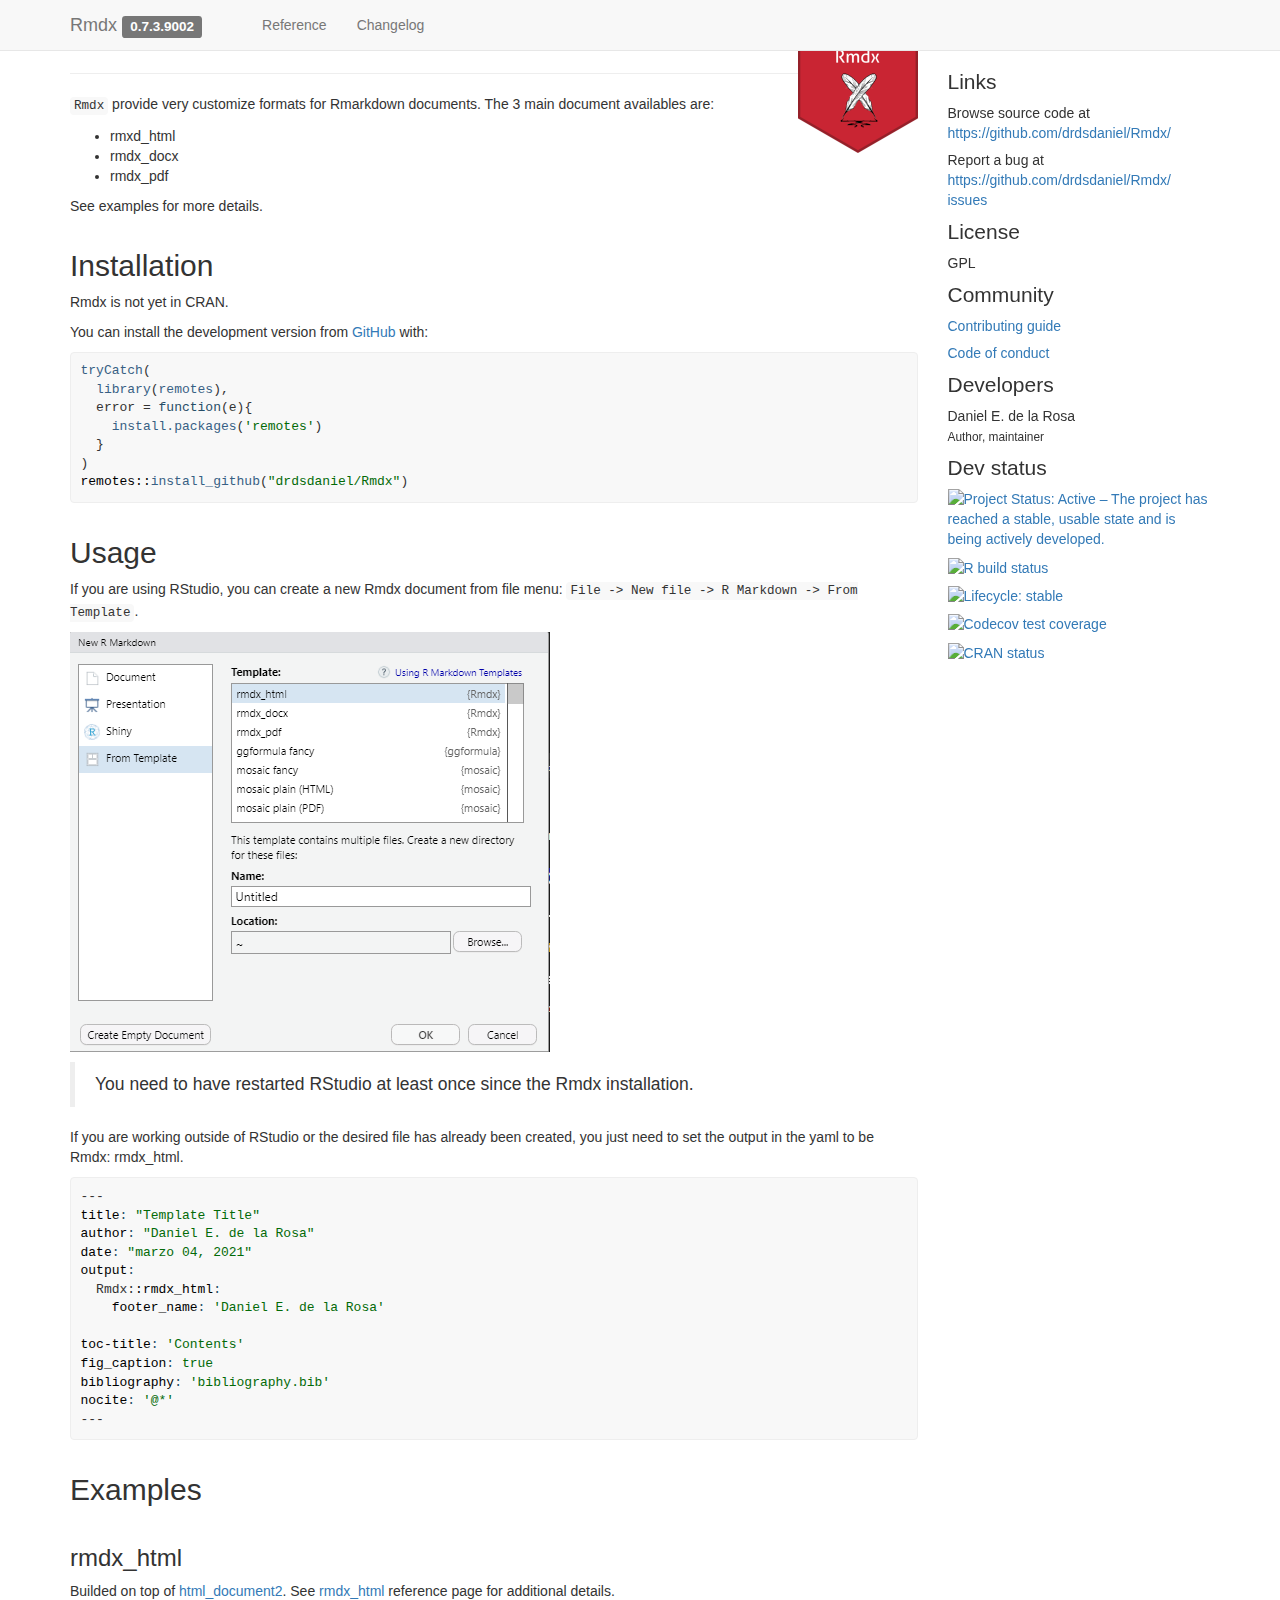
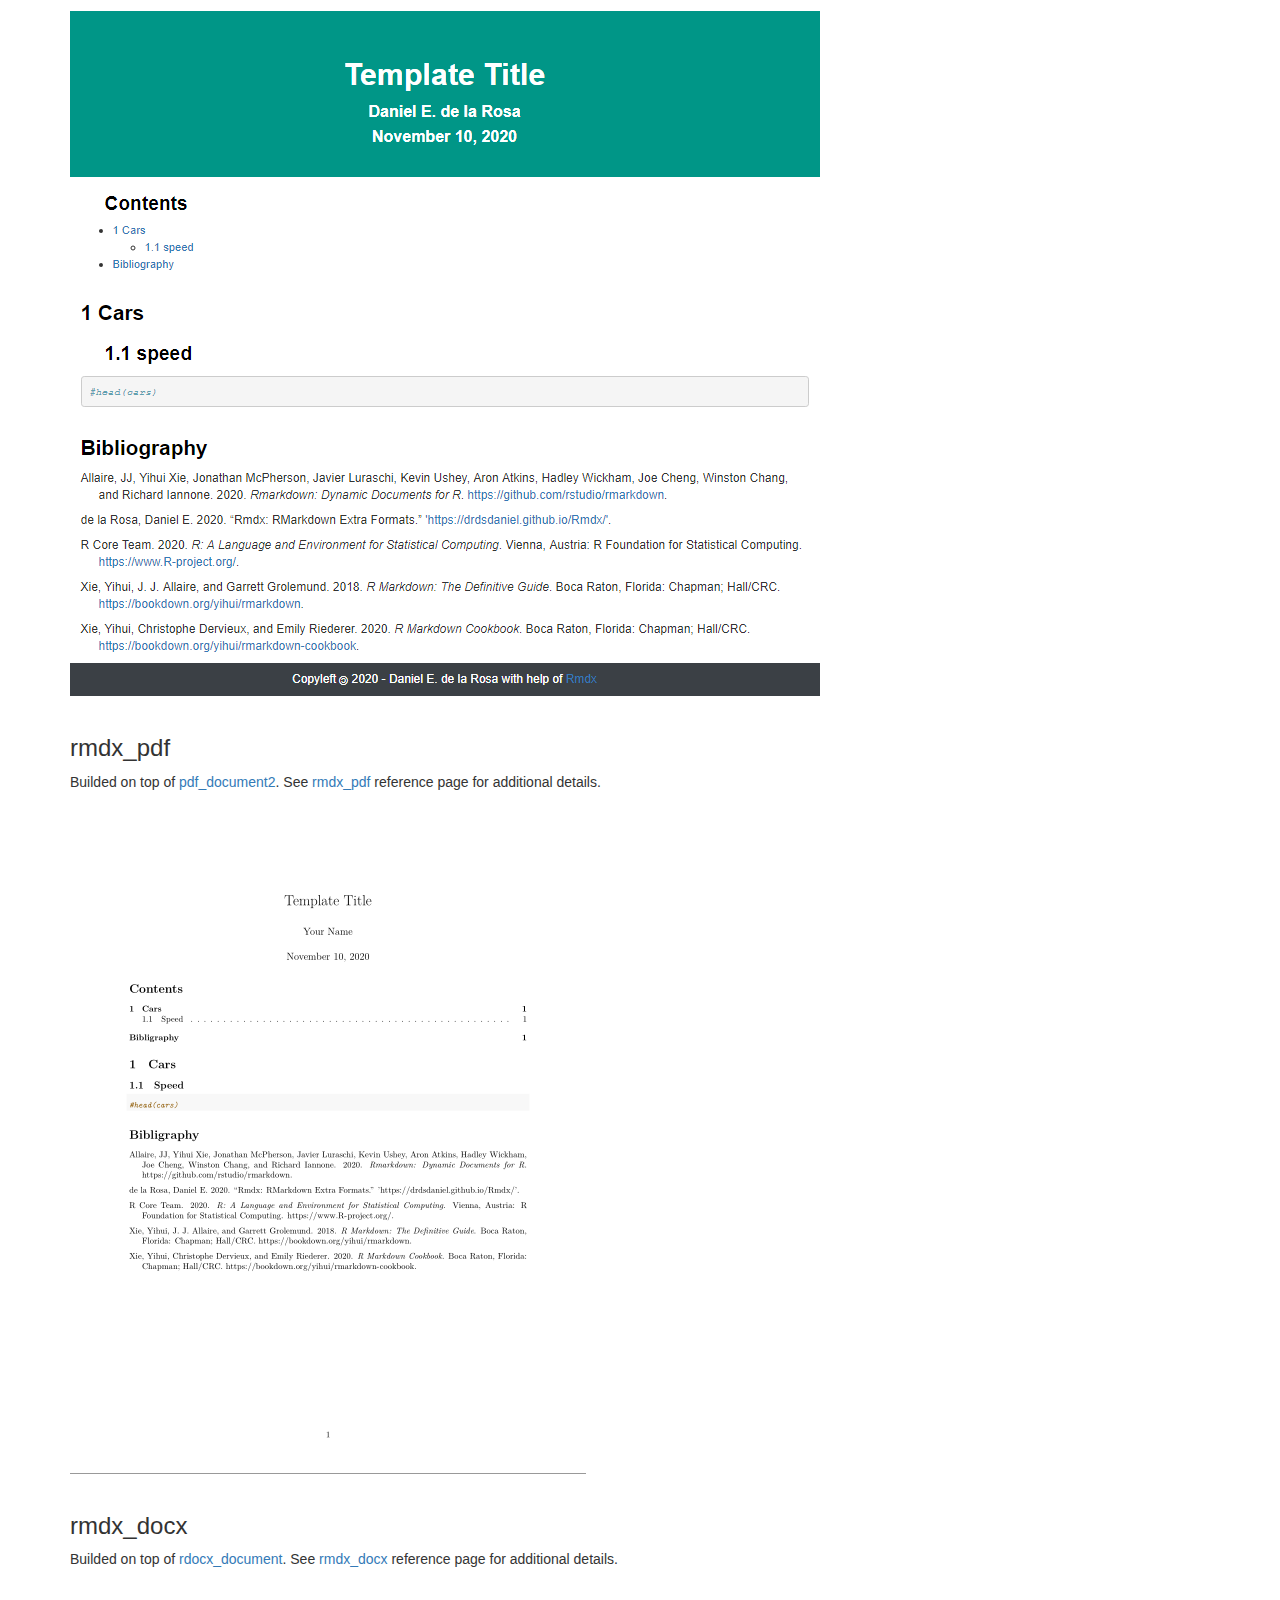
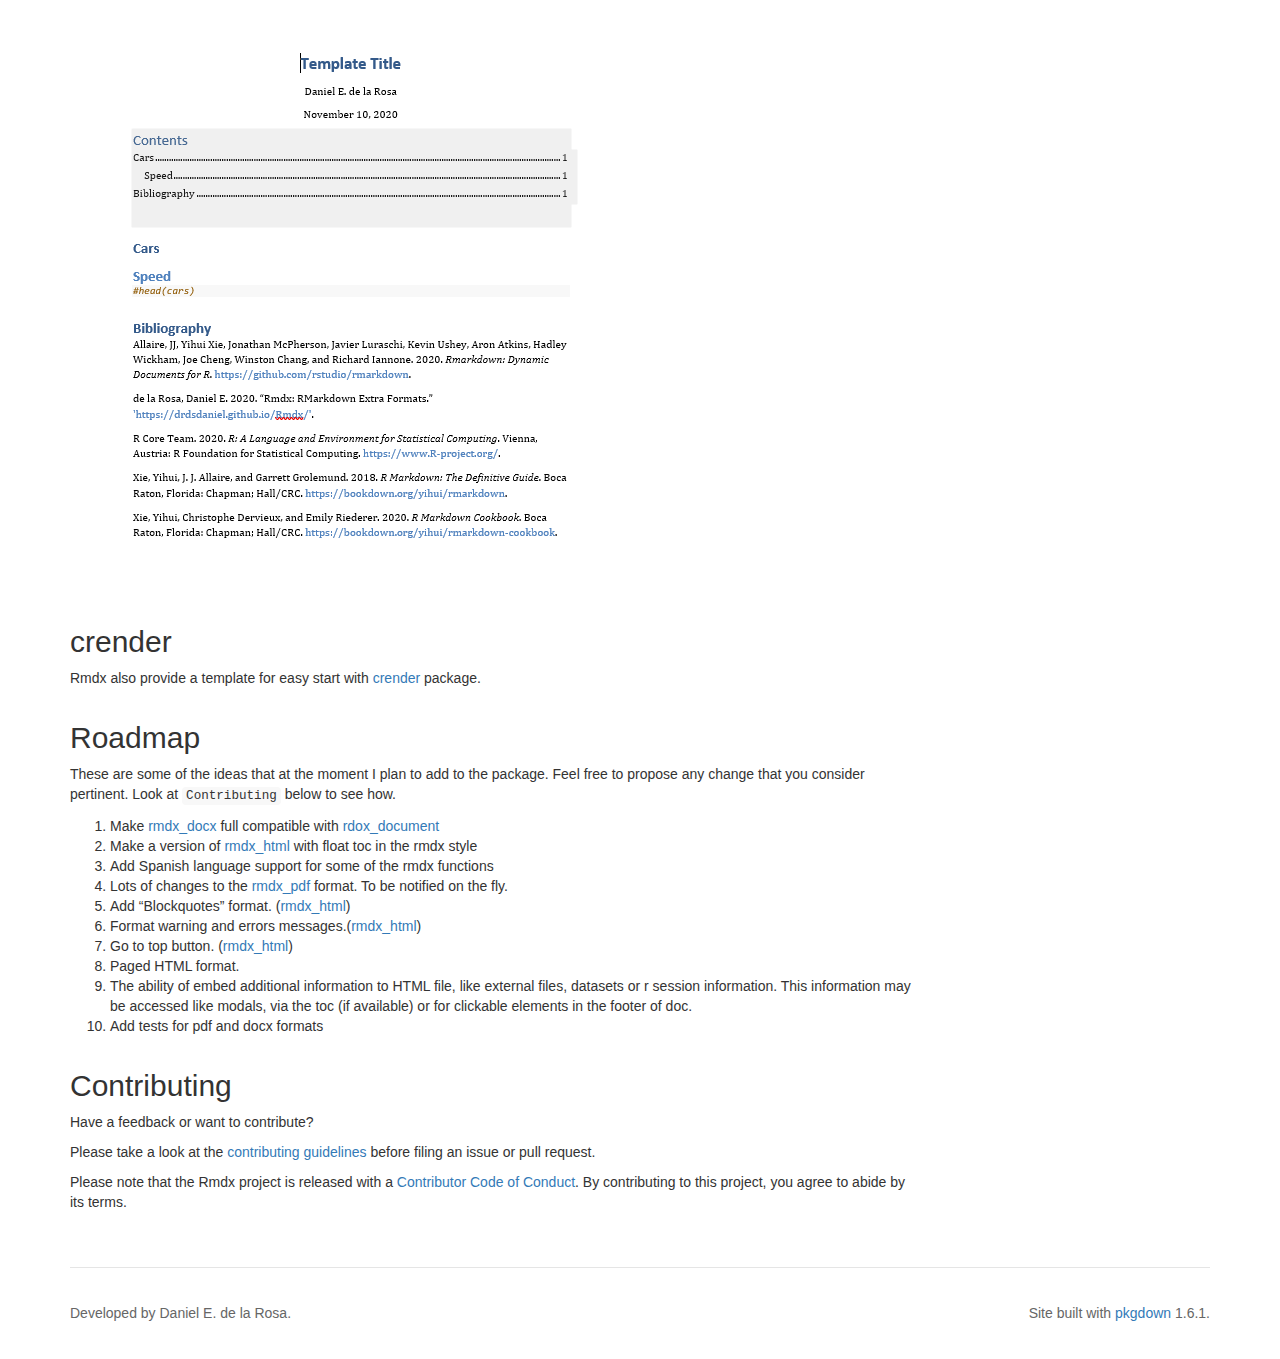
==== index.html @ c4ed4b4a "Built site for Rmdx: 0.7.3.9002@e0b4144" ====
<!DOCTYPE html>
<!-- Generated by pkgdown: do not edit by hand --><html lang="en">
<head>
<meta http-equiv="Content-Type" content="text/html; charset=UTF-8">
<meta charset="utf-8">
<meta http-equiv="X-UA-Compatible" content="IE=edge">
<meta name="viewport" content="width=device-width, initial-scale=1.0">
<title>RMarkdown Extra Formats • Rmdx</title>
<!-- favicons --><link rel="icon" type="image/png" sizes="16x16" href="favicon-16x16.png">
<link rel="icon" type="image/png" sizes="32x32" href="favicon-32x32.png">
<link rel="apple-touch-icon" type="image/png" sizes="180x180" href="apple-touch-icon.png">
<link rel="apple-touch-icon" type="image/png" sizes="120x120" href="apple-touch-icon-120x120.png">
<link rel="apple-touch-icon" type="image/png" sizes="76x76" href="apple-touch-icon-76x76.png">
<link rel="apple-touch-icon" type="image/png" sizes="60x60" href="apple-touch-icon-60x60.png">
<!-- jquery --><script src="https://cdnjs.cloudflare.com/ajax/libs/jquery/3.4.1/jquery.min.js" integrity="sha256-CSXorXvZcTkaix6Yvo6HppcZGetbYMGWSFlBw8HfCJo=" crossorigin="anonymous"></script><!-- Bootstrap --><link rel="stylesheet" href="https://cdnjs.cloudflare.com/ajax/libs/twitter-bootstrap/3.4.1/css/bootstrap.min.css" integrity="sha256-bZLfwXAP04zRMK2BjiO8iu9pf4FbLqX6zitd+tIvLhE=" crossorigin="anonymous">
<script src="https://cdnjs.cloudflare.com/ajax/libs/twitter-bootstrap/3.4.1/js/bootstrap.min.js" integrity="sha256-nuL8/2cJ5NDSSwnKD8VqreErSWHtnEP9E7AySL+1ev4=" crossorigin="anonymous"></script><!-- bootstrap-toc --><link rel="stylesheet" href="bootstrap-toc.css">
<script src="bootstrap-toc.js"></script><!-- Font Awesome icons --><link rel="stylesheet" href="https://cdnjs.cloudflare.com/ajax/libs/font-awesome/5.12.1/css/all.min.css" integrity="sha256-mmgLkCYLUQbXn0B1SRqzHar6dCnv9oZFPEC1g1cwlkk=" crossorigin="anonymous">
<link rel="stylesheet" href="https://cdnjs.cloudflare.com/ajax/libs/font-awesome/5.12.1/css/v4-shims.min.css" integrity="sha256-wZjR52fzng1pJHwx4aV2AO3yyTOXrcDW7jBpJtTwVxw=" crossorigin="anonymous">
<!-- clipboard.js --><script src="https://cdnjs.cloudflare.com/ajax/libs/clipboard.js/2.0.6/clipboard.min.js" integrity="sha256-inc5kl9MA1hkeYUt+EC3BhlIgyp/2jDIyBLS6k3UxPI=" crossorigin="anonymous"></script><!-- headroom.js --><script src="https://cdnjs.cloudflare.com/ajax/libs/headroom/0.11.0/headroom.min.js" integrity="sha256-AsUX4SJE1+yuDu5+mAVzJbuYNPHj/WroHuZ8Ir/CkE0=" crossorigin="anonymous"></script><script src="https://cdnjs.cloudflare.com/ajax/libs/headroom/0.11.0/jQuery.headroom.min.js" integrity="sha256-ZX/yNShbjqsohH1k95liqY9Gd8uOiE1S4vZc+9KQ1K4=" crossorigin="anonymous"></script><!-- pkgdown --><link href="pkgdown.css" rel="stylesheet">
<script src="pkgdown.js"></script><meta property="og:title" content="RMarkdown Extra Formats">
<meta property="og:description" content="Contains extra formats (templates) for RMarkdown.">
<meta property="og:image" content="/logo.png">
<!-- mathjax --><script src="https://cdnjs.cloudflare.com/ajax/libs/mathjax/2.7.5/MathJax.js" integrity="sha256-nvJJv9wWKEm88qvoQl9ekL2J+k/RWIsaSScxxlsrv8k=" crossorigin="anonymous"></script><script src="https://cdnjs.cloudflare.com/ajax/libs/mathjax/2.7.5/config/TeX-AMS-MML_HTMLorMML.js" integrity="sha256-84DKXVJXs0/F8OTMzX4UR909+jtl4G7SPypPavF+GfA=" crossorigin="anonymous"></script><!--[if lt IE 9]>
<script src="https://oss.maxcdn.com/html5shiv/3.7.3/html5shiv.min.js"></script>
<script src="https://oss.maxcdn.com/respond/1.4.2/respond.min.js"></script>
<![endif]--><!-- Global site tag (gtag.js) - Google Analytics --><script async src="https://www.googletagmanager.com/gtag/js?id=G-2KNL61B3CR"></script><script>
  window.dataLayer = window.dataLayer || [];
  function gtag(){dataLayer.push(arguments);}
  gtag('js', new Date());

  gtag('config', 'G-2KNL61B3CR');
</script>
</head>
<body data-spy="scroll" data-target="#toc">
    <div class="container template-home">
      <header><div class="navbar navbar-default navbar-fixed-top" role="navigation">
  <div class="container">
    <div class="navbar-header">
      <button type="button" class="navbar-toggle collapsed" data-toggle="collapse" data-target="#navbar" aria-expanded="false">
        <span class="sr-only">Toggle navigation</span>
        <span class="icon-bar"></span>
        <span class="icon-bar"></span>
        <span class="icon-bar"></span>
      </button>
      <span class="navbar-brand">
        <a class="navbar-link" href="index.html">Rmdx</a>
        <span class="version label label-default" data-toggle="tooltip" data-placement="bottom" title="Released version">0.7.3.9002</span>
      </span>
    </div>

    <div id="navbar" class="navbar-collapse collapse">
      <ul class="nav navbar-nav">
<li>
  <a href="index.html">
    <span class="fas fa-home fa-lg"></span>
     
  </a>
</li>
<li>
  <a href="reference/index.html">Reference</a>
</li>
<li>
  <a href="news/index.html">Changelog</a>
</li>
      </ul>
<ul class="nav navbar-nav navbar-right">
<li>
  <a href="https://github.com/drdsdaniel/Rmdx/">
    <span class="fab fa-github fa-lg"></span>
     
  </a>
</li>
      </ul>
</div>
<!--/.nav-collapse -->
  </div>
<!--/.container -->
</div>
<!--/.navbar -->

      

      </header><div class="row">
  <div class="contents col-md-9">
<div id="rmdx-rmarkdwon-extra-formats-" class="section level1">
<div class="page-header"><h1 class="hasAnchor">
<a href="#rmdx-rmarkdwon-extra-formats-" class="anchor"></a>Rmdx: RMarkdwon extra formats <img src="reference/figures/logo.png" align="right" height="139">
</h1></div>
<!-- badges: start -->

<p><code>Rmdx</code> provide very customize formats for Rmarkdown documents. The 3 main document availables are:</p>
<ul>
<li>rmxd_html</li>
<li>rmdx_docx</li>
<li>rmdx_pdf</li>
</ul>
<p>See examples for more details.</p>
<div id="installation" class="section level2">
<h2 class="hasAnchor">
<a href="#installation" class="anchor"></a>Installation</h2>
<p>Rmdx is not yet in CRAN.</p>
<!-- You can install the released version of Rmdx from [CRAN](https://CRAN.R-project.org) with: -->
<!-- ``` r -->
<!-- install.packages("Rmdx") -->
<!-- ``` -->
<p>You can install the development version from <a href="https://github.com/">GitHub</a> with:</p>
<div class="sourceCode" id="cb1"><pre class="downlit sourceCode r">
<code class="sourceCode R"><span class="kw"><a href="https://rdrr.io/r/base/conditions.html">tryCatch</a></span><span class="op">(</span>
  <span class="kw"><a href="https://rdrr.io/r/base/library.html">library</a></span><span class="op">(</span><span class="va"><a href="https://remotes.r-lib.org">remotes</a></span><span class="op">)</span>,
  error <span class="op">=</span> <span class="kw">function</span><span class="op">(</span><span class="va">e</span><span class="op">)</span><span class="op">{</span>
    <span class="fu"><a href="https://rdrr.io/r/utils/install.packages.html">install.packages</a></span><span class="op">(</span><span class="st">'remotes'</span><span class="op">)</span>
  <span class="op">}</span>
<span class="op">)</span>
<span class="fu">remotes</span><span class="fu">::</span><span class="fu"><a href="https://remotes.r-lib.org/reference/install_github.html">install_github</a></span><span class="op">(</span><span class="st">"drdsdaniel/Rmdx"</span><span class="op">)</span></code></pre></div>
</div>
<div id="usage" class="section level2">
<h2 class="hasAnchor">
<a href="#usage" class="anchor"></a>Usage</h2>
<p>If you are using RStudio, you can create a new Rmdx document from file menu: <code>File -&gt; New file -&gt; R Markdown -&gt; From Template</code>.</p>
<p><img src="reference/figures/new_file.png"></p>
<blockquote>
<p>You need to have restarted RStudio at least once since the Rmdx installation.</p>
</blockquote>
<p>If you are working outside of RStudio or the desired file has already been created, you just need to set the output in the yaml to be Rmdx: rmdx_html.</p>
<div class="sourceCode" id="cb2"><pre class="sourceCode yaml"><code class="sourceCode yaml"><span id="cb2-1"><a href="#cb2-1"></a><span class="pp">---</span></span>
<span id="cb2-2"><a href="#cb2-2"></a><span class="fu">title</span><span class="kw">:</span><span class="at"> </span><span class="st">"Template Title"</span></span>
<span id="cb2-3"><a href="#cb2-3"></a><span class="fu">author</span><span class="kw">:</span><span class="at"> </span><span class="st">"Daniel E. de la Rosa"</span></span>
<span id="cb2-4"><a href="#cb2-4"></a><span class="fu">date</span><span class="kw">:</span><span class="at"> </span><span class="st">"marzo 04, 2021"</span></span>
<span id="cb2-5"><a href="#cb2-5"></a><span class="fu">output</span><span class="kw">:</span><span class="at"> </span></span>
<span id="cb2-6"><a href="#cb2-6"></a><span class="at">  Rmdx:</span><span class="fu">:rmdx_html</span><span class="kw">:</span></span>
<span id="cb2-7"><a href="#cb2-7"></a><span class="at">    </span><span class="fu">footer_name</span><span class="kw">:</span><span class="at"> </span><span class="st">'Daniel E. de la Rosa'</span></span>
<span id="cb2-8"><a href="#cb2-8"></a><span class="at">    </span></span>
<span id="cb2-9"><a href="#cb2-9"></a><span class="fu">toc-title</span><span class="kw">:</span><span class="at"> </span><span class="st">'Contents'</span></span>
<span id="cb2-10"><a href="#cb2-10"></a><span class="fu">fig_caption</span><span class="kw">:</span><span class="at"> </span><span class="ch">true</span></span>
<span id="cb2-11"><a href="#cb2-11"></a><span class="fu">bibliography</span><span class="kw">:</span><span class="at"> </span><span class="st">'bibliography.bib'</span><span class="at"> </span></span>
<span id="cb2-12"><a href="#cb2-12"></a><span class="fu">nocite</span><span class="kw">:</span><span class="at"> </span><span class="st">'@*'</span><span class="at"> </span></span>
<span id="cb2-13"><a href="#cb2-13"></a><span class="pp">---</span></span></code></pre></div>
</div>
<div id="examples" class="section level2">
<h2 class="hasAnchor">
<a href="#examples" class="anchor"></a>Examples</h2>
<div id="rmdx_html" class="section level3">
<h3 class="hasAnchor">
<a href="#rmdx_html" class="anchor"></a>rmdx_html</h3>
<p>Builded on top of <a href="https://rdrr.io/pkg/bookdown/man/html_document2.html">html_document2</a>. See <a href="https://drdsdaniel.github.io/Rmdx/reference/rmdx_html.html">rmdx_html</a> reference page for additional details.</p>
<p><img src="reference/figures/html.png"></p>
</div>
<div id="rmdx_pdf" class="section level3">
<h3 class="hasAnchor">
<a href="#rmdx_pdf" class="anchor"></a>rmdx_pdf</h3>
<p>Builded on top of <a href="https://rdrr.io/pkg/bookdown/man/html_document2.html">pdf_document2</a>. See <a href="https://drdsdaniel.github.io/Rmdx/reference/rmdx_pdf.html">rmdx_pdf</a> reference page for additional details.</p>
<p><img src="reference/figures/pdf.png"></p>
</div>
<div id="rmdx_docx" class="section level3">
<h3 class="hasAnchor">
<a href="#rmdx_docx" class="anchor"></a>rmdx_docx</h3>
<p>Builded on top of <a href="https://davidgohel.github.io/officedown/reference/rdocx_document.html">rdocx_document</a>. See <a href="https://drdsdaniel.github.io/Rmdx/reference/rmdx_docx.html">rmdx_docx</a> reference page for additional details.</p>
<p><img src="reference/figures/docx.png"></p>
</div>
</div>
<div id="crender" class="section level2">
<h2 class="hasAnchor">
<a href="#crender" class="anchor"></a>crender</h2>
<p>Rmdx also provide a template for easy start with <a href="https://github.com/drdsdaniel/crender">crender</a> package.</p>
</div>
<div id="roadmap" class="section level2">
<h2 class="hasAnchor">
<a href="#roadmap" class="anchor"></a>Roadmap</h2>
<p>These are some of the ideas that at the moment I plan to add to the package. Feel free to propose any change that you consider pertinent. Look at <code>Contributing</code> below to see how.</p>
<ol>
<li>Make <a href="https://drdsdaniel.github.io/Rmdx/reference/rmdx_docx.html">rmdx_docx</a> full compatible with <a href="https://github.com/davidgohel/officedown/blob/master/R/rdocx_document.R">rdox_document</a>
</li>
<li>Make a version of <a href="https://drdsdaniel.github.io/Rmdx/reference/rmdx_html.html">rmdx_html</a> with float toc in the rmdx style</li>
<li>Add Spanish language support for some of the rmdx functions</li>
<li>Lots of changes to the <a href="https://drdsdaniel.github.io/Rmdx/reference/rmdx_pdf.html">rmdx_pdf</a> format. To be notified on the fly.</li>
<li>Add “Blockquotes” format. (<a href="https://drdsdaniel.github.io/Rmdx/reference/rmdx_html.html">rmdx_html</a>)</li>
<li>Format warning and errors messages.(<a href="https://drdsdaniel.github.io/Rmdx/reference/rmdx_html.html">rmdx_html</a>)</li>
<li>Go to top button. (<a href="https://drdsdaniel.github.io/Rmdx/reference/rmdx_html.html">rmdx_html</a>)</li>
<li>Paged HTML format.</li>
<li>The ability of embed additional information to HTML file, like external files, datasets or r session information. This information may be accessed like modals, via the toc (if available) or for clickable elements in the footer of doc. <!-- https://ijlyttle.github.io/bsplus/articles/modal.html#modal_markdown-title      APLICA PARA CRENDER, DE FORMA QUE EN UN FORMATO NO HTML SE CONVIERTA EN UN ANEXO-->
</li>
<li>Add tests for pdf and docx formats</li>
</ol>
</div>
<div id="contributing" class="section level2">
<h2 class="hasAnchor">
<a href="#contributing" class="anchor"></a>Contributing</h2>
<p>Have a feedback or want to contribute?</p>
<p>Please take a look at the <a href="https://drdsdaniel.github.io/Rmdx/CONTRIBUTING.html">contributing guidelines</a> before filing an issue or pull request.</p>
<p>Please note that the Rmdx project is released with a <a href="https://contributor-covenant.org/version/2/0/CODE_OF_CONDUCT.html">Contributor Code of Conduct</a>. By contributing to this project, you agree to abide by its terms.</p>
</div>
</div>
  </div>

  <div class="col-md-3 hidden-xs hidden-sm" id="pkgdown-sidebar">
    <div class="links">
<h2>Links</h2>
<ul class="list-unstyled">
<li>Browse source code at <br><a href="https://github.com/drdsdaniel/Rmdx/">https://​github.com/​drdsdaniel/​Rmdx/​</a>
</li>
<li>Report a bug at <br><a href="https://github.com/drdsdaniel/Rmdx/issues">https://​github.com/​drdsdaniel/​Rmdx/​issues</a>
</li>
</ul>
</div>
<div class="license">
<h2>License</h2>
<ul class="list-unstyled">
<li>GPL</li>
</ul>
</div>
<div class="community">
<h2>Community</h2>
<ul class="list-unstyled">
<li><a href="CONTRIBUTING.html">Contributing guide</a></li>
<li><a href="CODE_OF_CONDUCT.html">Code of conduct</a></li>
</ul>
</div>
<div class="developers">
<h2>Developers</h2>
<ul class="list-unstyled">
<li>Daniel E. de la Rosa <br><small class="roles"> Author, maintainer </small>  </li>
</ul>
</div>

  <div class="dev-status">
<h2>Dev status</h2>
<ul class="list-unstyled">
<li><a href="https://www.repostatus.org/#active"><img src="https://www.repostatus.org/badges/latest/active.svg" alt="Project Status: Active – The project has reached a stable, usable state and is being actively developed."></a></li>
<li><a href="https://github.com/drdsdaniel/Rmdx/actions"><img src="https://github.com/drdsdaniel/Rmdx/workflows/R-CMD-check/badge.svg" alt="R build status"></a></li>
<li><a href="https://www.tidyverse.org/lifecycle/#stable"><img src="https://img.shields.io/badge/lifecycle-stable-brightgreen.svg" alt="Lifecycle: stable"></a></li>
<li><a href="https://codecov.io/gh/drdsdaniel/Rmdx?branch=main"><img src="https://codecov.io/gh/drdsdaniel/Rmdx/branch/main/graph/badge.svg" alt="Codecov test coverage"></a></li>
<li><a href="https://CRAN.R-project.org/package=Rmdx"><img src="https://www.r-pkg.org/badges/version/Rmdx" alt="CRAN status"></a></li>
</ul>
</div>
</div>
</div>


      <footer><div class="copyright">
  <p>Developed by Daniel E. de la Rosa.</p>
</div>

<div class="pkgdown">
  <p>Site built with <a href="https://pkgdown.r-lib.org/">pkgdown</a> 1.6.1.</p>
</div>

      </footer>
</div>

  


  </body>
</html>
---- pkgdown.css ----
/* Sticky footer */

/**
 * Basic idea: https://philipwalton.github.io/solved-by-flexbox/demos/sticky-footer/
 * Details: https://github.com/philipwalton/solved-by-flexbox/blob/master/assets/css/components/site.css
 *
 * .Site -> body > .container
 * .Site-content -> body > .container .row
 * .footer -> footer
 *
 * Key idea seems to be to ensure that .container and __all its parents__
 * have height set to 100%
 *
 */

html, body {
  height: 100%;
}

body {
  position: relative;
}

body > .container {
  display: flex;
  height: 100%;
  flex-direction: column;
}

body > .container .row {
  flex: 1 0 auto;
}

footer {
  margin-top: 45px;
  padding: 35px 0 36px;
  border-top: 1px solid #e5e5e5;
  color: #666;
  display: flex;
  flex-shrink: 0;
}
footer p {
  margin-bottom: 0;
}
footer div {
  flex: 1;
}
footer .pkgdown {
  text-align: right;
}
footer p {
  margin-bottom: 0;
}

img.icon {
  float: right;
}

img {
  max-width: 100%;
}

/* Fix bug in bootstrap (only seen in firefox) */
summary {
  display: list-item;
}

/* Typographic tweaking ---------------------------------*/

.contents .page-header {
  margin-top: calc(-60px + 1em);
}

dd {
  margin-left: 3em;
}

/* Section anchors ---------------------------------*/

a.anchor {
  margin-left: -30px;
  display:inline-block;
  width: 30px;
  height: 30px;
  visibility: hidden;

  background-image: url(./link.svg);
  background-repeat: no-repeat;
  background-size: 20px 20px;
  background-position: center center;
}

.hasAnchor:hover a.anchor {
  visibility: visible;
}

@media (max-width: 767px) {
  .hasAnchor:hover a.anchor {
    visibility: hidden;
  }
}


/* Fixes for fixed navbar --------------------------*/

.contents h1, .contents h2, .contents h3, .contents h4 {
  padding-top: 60px;
  margin-top: -40px;
}

/* Navbar submenu --------------------------*/

.dropdown-submenu {
  position: relative;
}

.dropdown-submenu>.dropdown-menu {
  top: 0;
  left: 100%;
  margin-top: -6px;
  margin-left: -1px;
  border-radius: 0 6px 6px 6px;
}

.dropdown-submenu:hover>.dropdown-menu {
  display: block;
}

.dropdown-submenu>a:after {
  display: block;
  content: " ";
  float: right;
  width: 0;
  height: 0;
  border-color: transparent;
  border-style: solid;
  border-width: 5px 0 5px 5px;
  border-left-color: #cccccc;
  margin-top: 5px;
  margin-right: -10px;
}

.dropdown-submenu:hover>a:after {
  border-left-color: #ffffff;
}

.dropdown-submenu.pull-left {
  float: none;
}

.dropdown-submenu.pull-left>.dropdown-menu {
  left: -100%;
  margin-left: 10px;
  border-radius: 6px 0 6px 6px;
}

/* Sidebar --------------------------*/

#pkgdown-sidebar {
  margin-top: 30px;
  position: -webkit-sticky;
  position: sticky;
  top: 70px;
}

#pkgdown-sidebar h2 {
  font-size: 1.5em;
  margin-top: 1em;
}

#pkgdown-sidebar h2:first-child {
  margin-top: 0;
}

#pkgdown-sidebar .list-unstyled li {
  margin-bottom: 0.5em;
}

/* bootstrap-toc tweaks ------------------------------------------------------*/

/* All levels of nav */

nav[data-toggle='toc'] .nav > li > a {
  padding: 4px 20px 4px 6px;
  font-size: 1.5rem;
  font-weight: 400;
  color: inherit;
}

nav[data-toggle='toc'] .nav > li > a:hover,
nav[data-toggle='toc'] .nav > li > a:focus {
  padding-left: 5px;
  color: inherit;
  border-left: 1px solid #878787;
}

nav[data-toggle='toc'] .nav > .active > a,
nav[data-toggle='toc'] .nav > .active:hover > a,
nav[data-toggle='toc'] .nav > .active:focus > a {
  padding-left: 5px;
  font-size: 1.5rem;
  font-weight: 400;
  color: inherit;
  border-left: 2px solid #878787;
}

/* Nav: second level (shown on .active) */

nav[data-toggle='toc'] .nav .nav {
  display: none; /* Hide by default, but at >768px, show it */
  padding-bottom: 10px;
}

nav[data-toggle='toc'] .nav .nav > li > a {
  padding-left: 16px;
  font-size: 1.35rem;
}

nav[data-toggle='toc'] .nav .nav > li > a:hover,
nav[data-toggle='toc'] .nav .nav > li > a:focus {
  padding-left: 15px;
}

nav[data-toggle='toc'] .nav .nav > .active > a,
nav[data-toggle='toc'] .nav .nav > .active:hover > a,
nav[data-toggle='toc'] .nav .nav > .active:focus > a {
  padding-left: 15px;
  font-weight: 500;
  font-size: 1.35rem;
}

/* orcid ------------------------------------------------------------------- */

.orcid {
  font-size: 16px;
  color: #A6CE39;
  /* margins are required by official ORCID trademark and display guidelines */
  margin-left:4px;
  margin-right:4px;
  vertical-align: middle;
}

/* Reference index & topics ----------------------------------------------- */

.ref-index th {font-weight: normal;}

.ref-index td {vertical-align: top; min-width: 100px}
.ref-index .icon {width: 40px;}
.ref-index .alias {width: 40%;}
.ref-index-icons .alias {width: calc(40% - 40px);}
.ref-index .title {width: 60%;}

.ref-arguments th {text-align: right; padding-right: 10px;}
.ref-arguments th, .ref-arguments td {vertical-align: top; min-width: 100px}
.ref-arguments .name {width: 20%;}
.ref-arguments .desc {width: 80%;}

/* Nice scrolling for wide elements --------------------------------------- */

table {
  display: block;
  overflow: auto;
}

/* Syntax highlighting ---------------------------------------------------- */

pre {
  word-wrap: normal;
  word-break: normal;
  border: 1px solid #eee;
}

pre, code {
  background-color: #f8f8f8;
  color: #333;
}

pre code {
  overflow: auto;
  word-wrap: normal;
  white-space: pre;
}

pre .img {
  margin: 5px 0;
}

pre .img img {
  background-color: #fff;
  display: block;
  height: auto;
}

code a, pre a {
  color: #375f84;
}

a.sourceLine:hover {
  text-decoration: none;
}

.fl      {color: #1514b5;}
.fu      {color: #000000;} /* function */
.ch,.st  {color: #036a07;} /* string */
.kw      {color: #264D66;} /* keyword */
.co      {color: #888888;} /* comment */

.message { color: black;   font-weight: bolder;}
.error   { color: orange;  font-weight: bolder;}
.warning { color: #6A0366; font-weight: bolder;}

/* Clipboard --------------------------*/

.hasCopyButton {
  position: relative;
}

.btn-copy-ex {
  position: absolute;
  right: 0;
  top: 0;
  visibility: hidden;
}

.hasCopyButton:hover button.btn-copy-ex {
  visibility: visible;
}

/* headroom.js ------------------------ */

.headroom {
  will-change: transform;
  transition: transform 200ms linear;
}
.headroom--pinned {
  transform: translateY(0%);
}
.headroom--unpinned {
  transform: translateY(-100%);
}

/* mark.js ----------------------------*/

mark {
  background-color: rgba(255, 255, 51, 0.5);
  border-bottom: 2px solid rgba(255, 153, 51, 0.3);
  padding: 1px;
}

/* vertical spacing after htmlwidgets */
.html-widget {
  margin-bottom: 10px;
}

/* fontawesome ------------------------ */

.fab {
    font-family: "Font Awesome 5 Brands" !important;
}

/* don't display links in code chunks when printing */
/* source: https://stackoverflow.com/a/10781533 */
@media print {
  code a:link:after, code a:visited:after {
    content: "";
  }
}
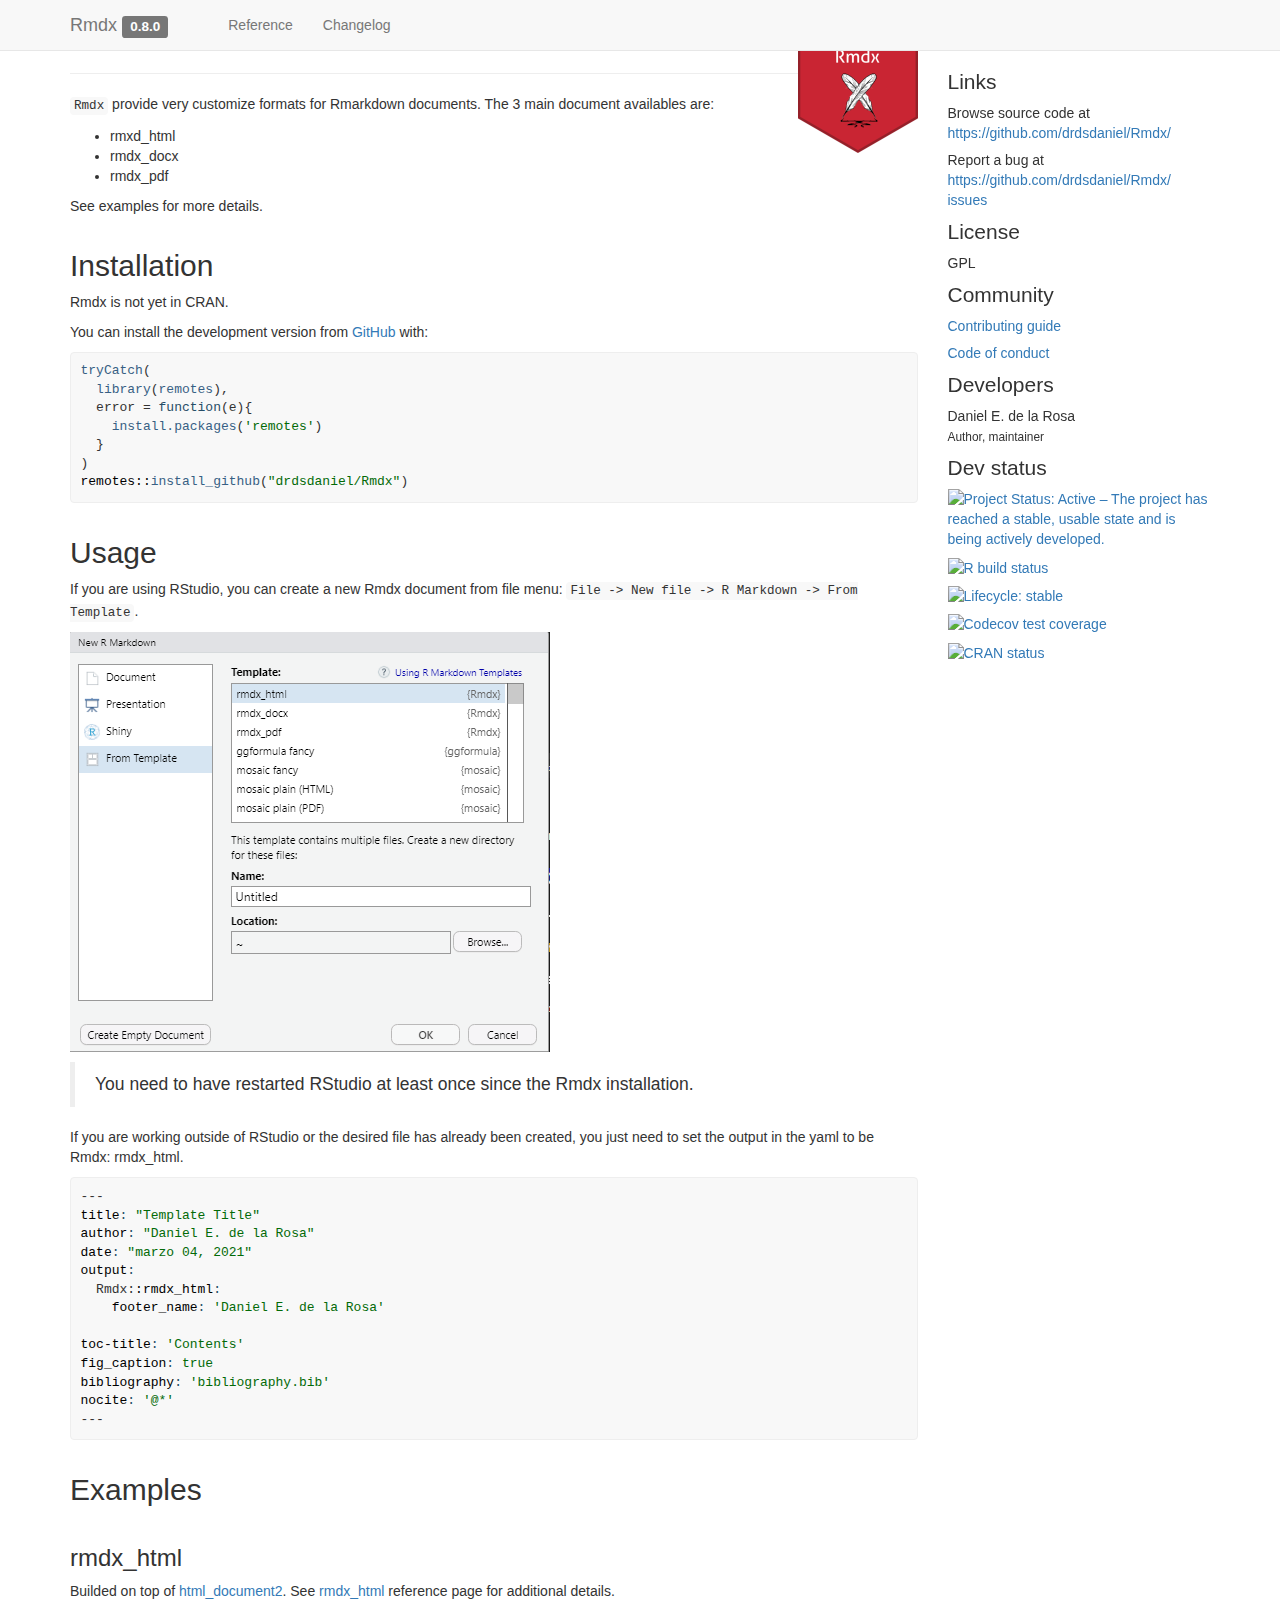
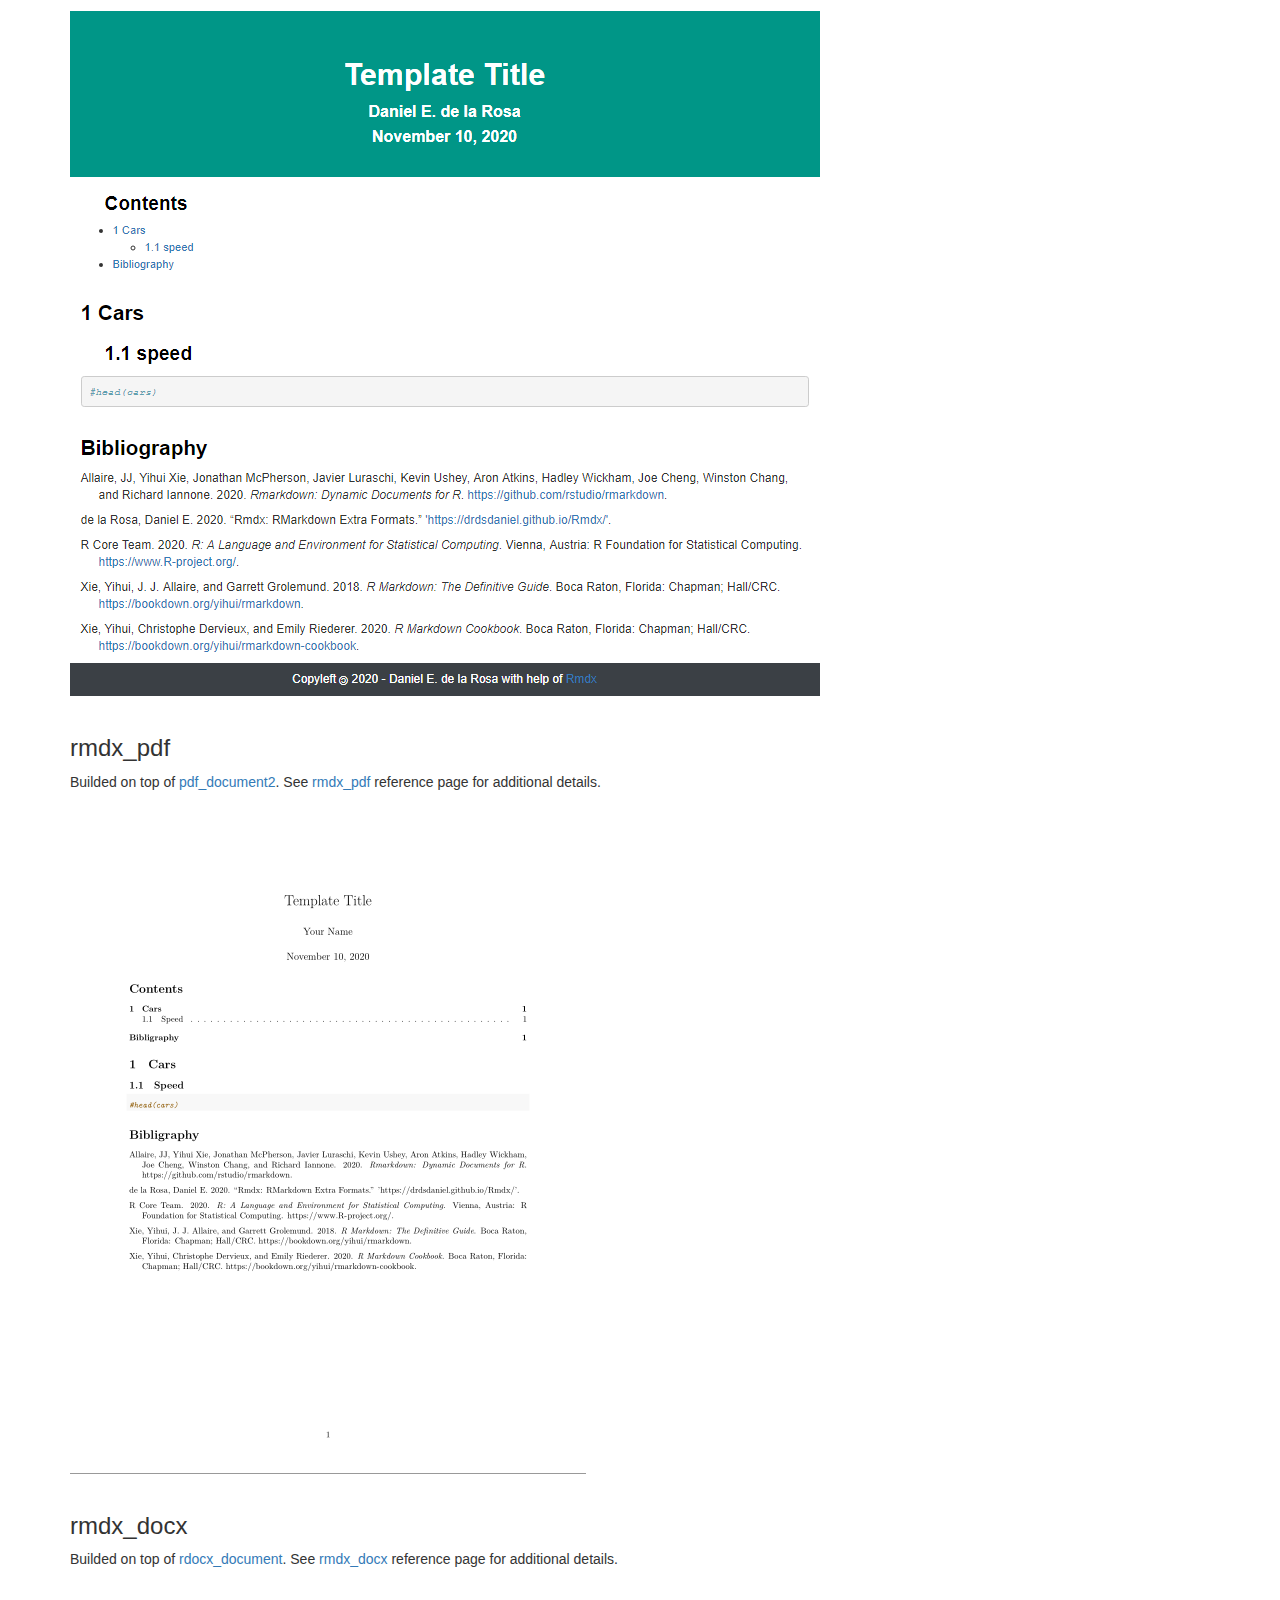
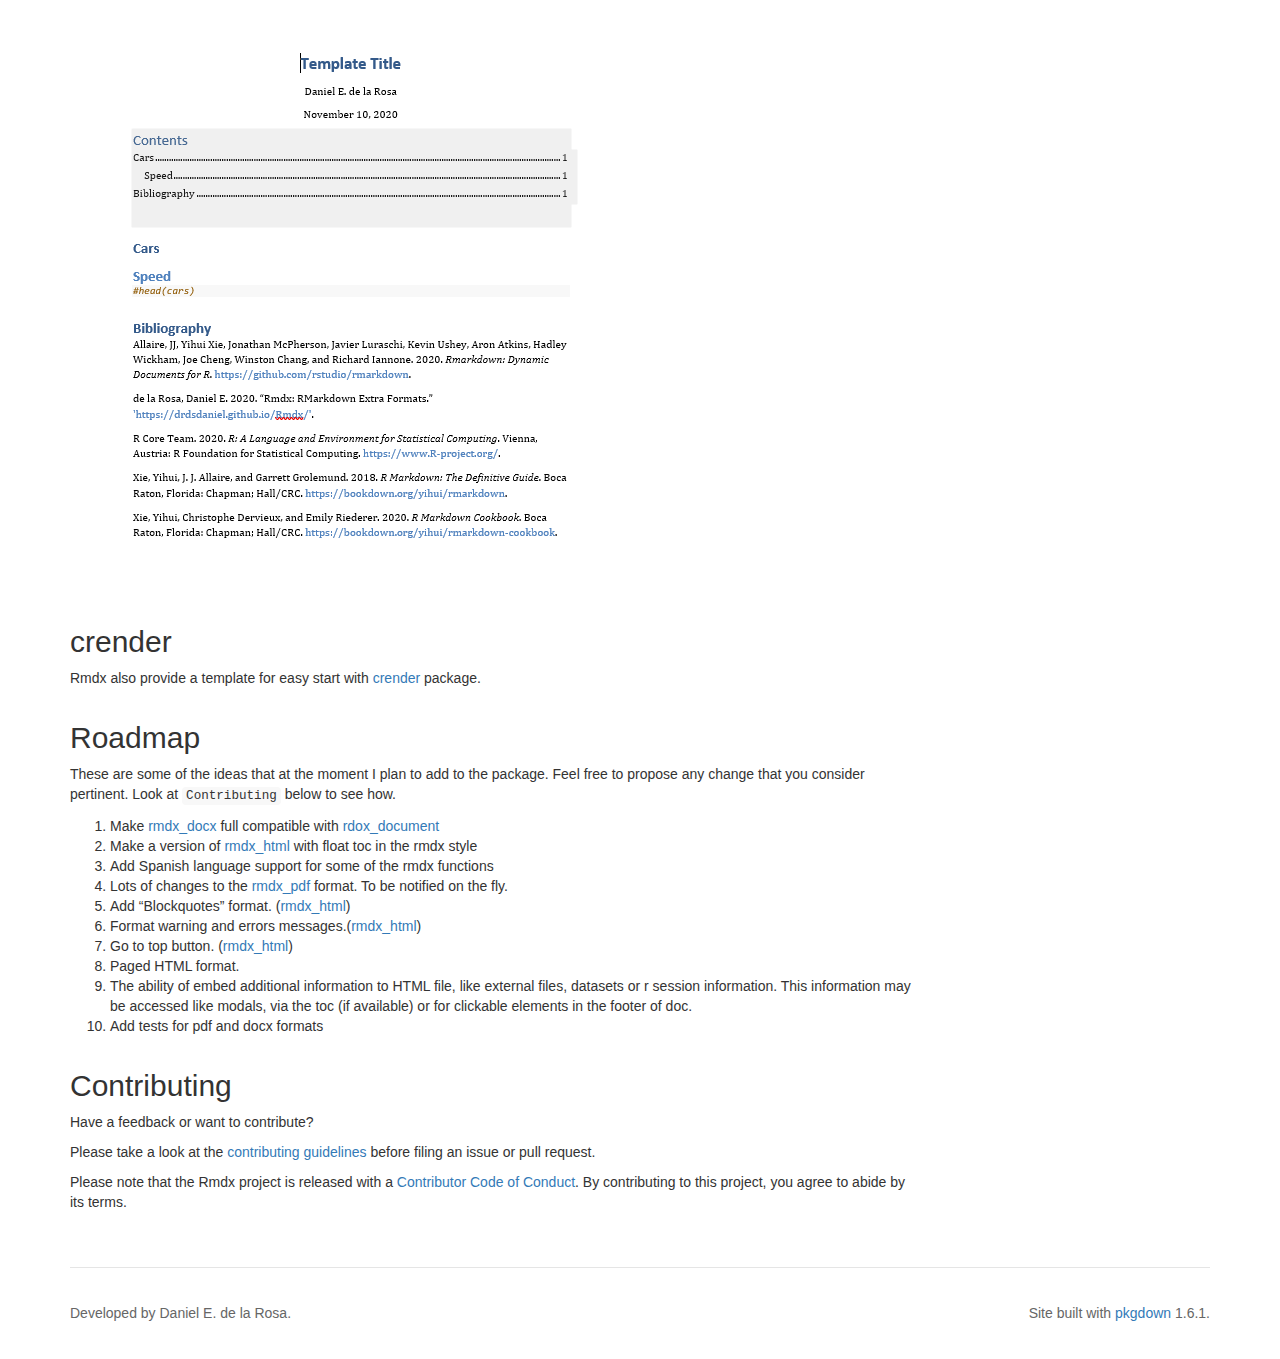
==== commit b706068d: "Built site for Rmdx: 0.8.0@e2d6b5e" ====
--- a/index.html
+++ b/index.html
@@ -44,7 +44,7 @@
       </button>
       <span class="navbar-brand">
         <a class="navbar-link" href="index.html">Rmdx</a>
-        <span class="version label label-default" data-toggle="tooltip" data-placement="bottom" title="Released version">0.7.3.9002</span>
+        <span class="version label label-default" data-toggle="tooltip" data-placement="bottom" title="Released version">0.8.0</span>
       </span>
     </div>
 
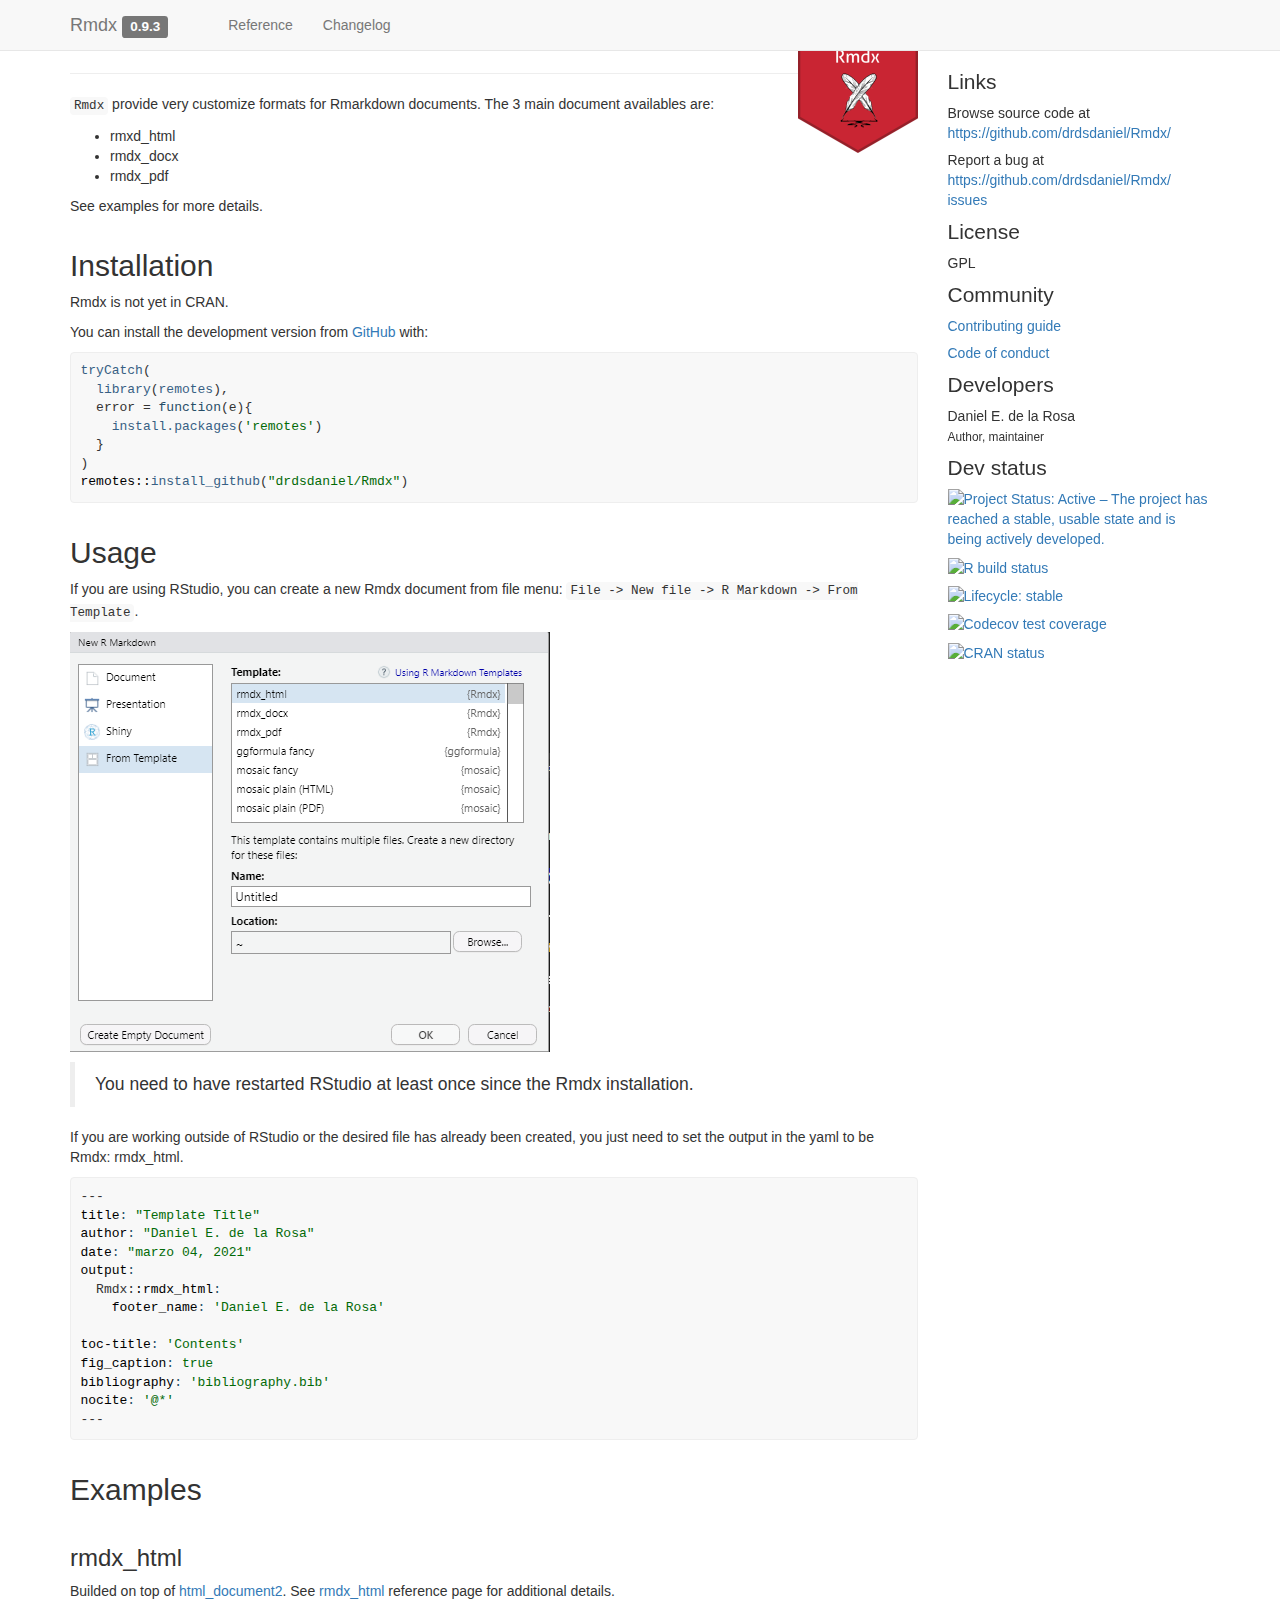
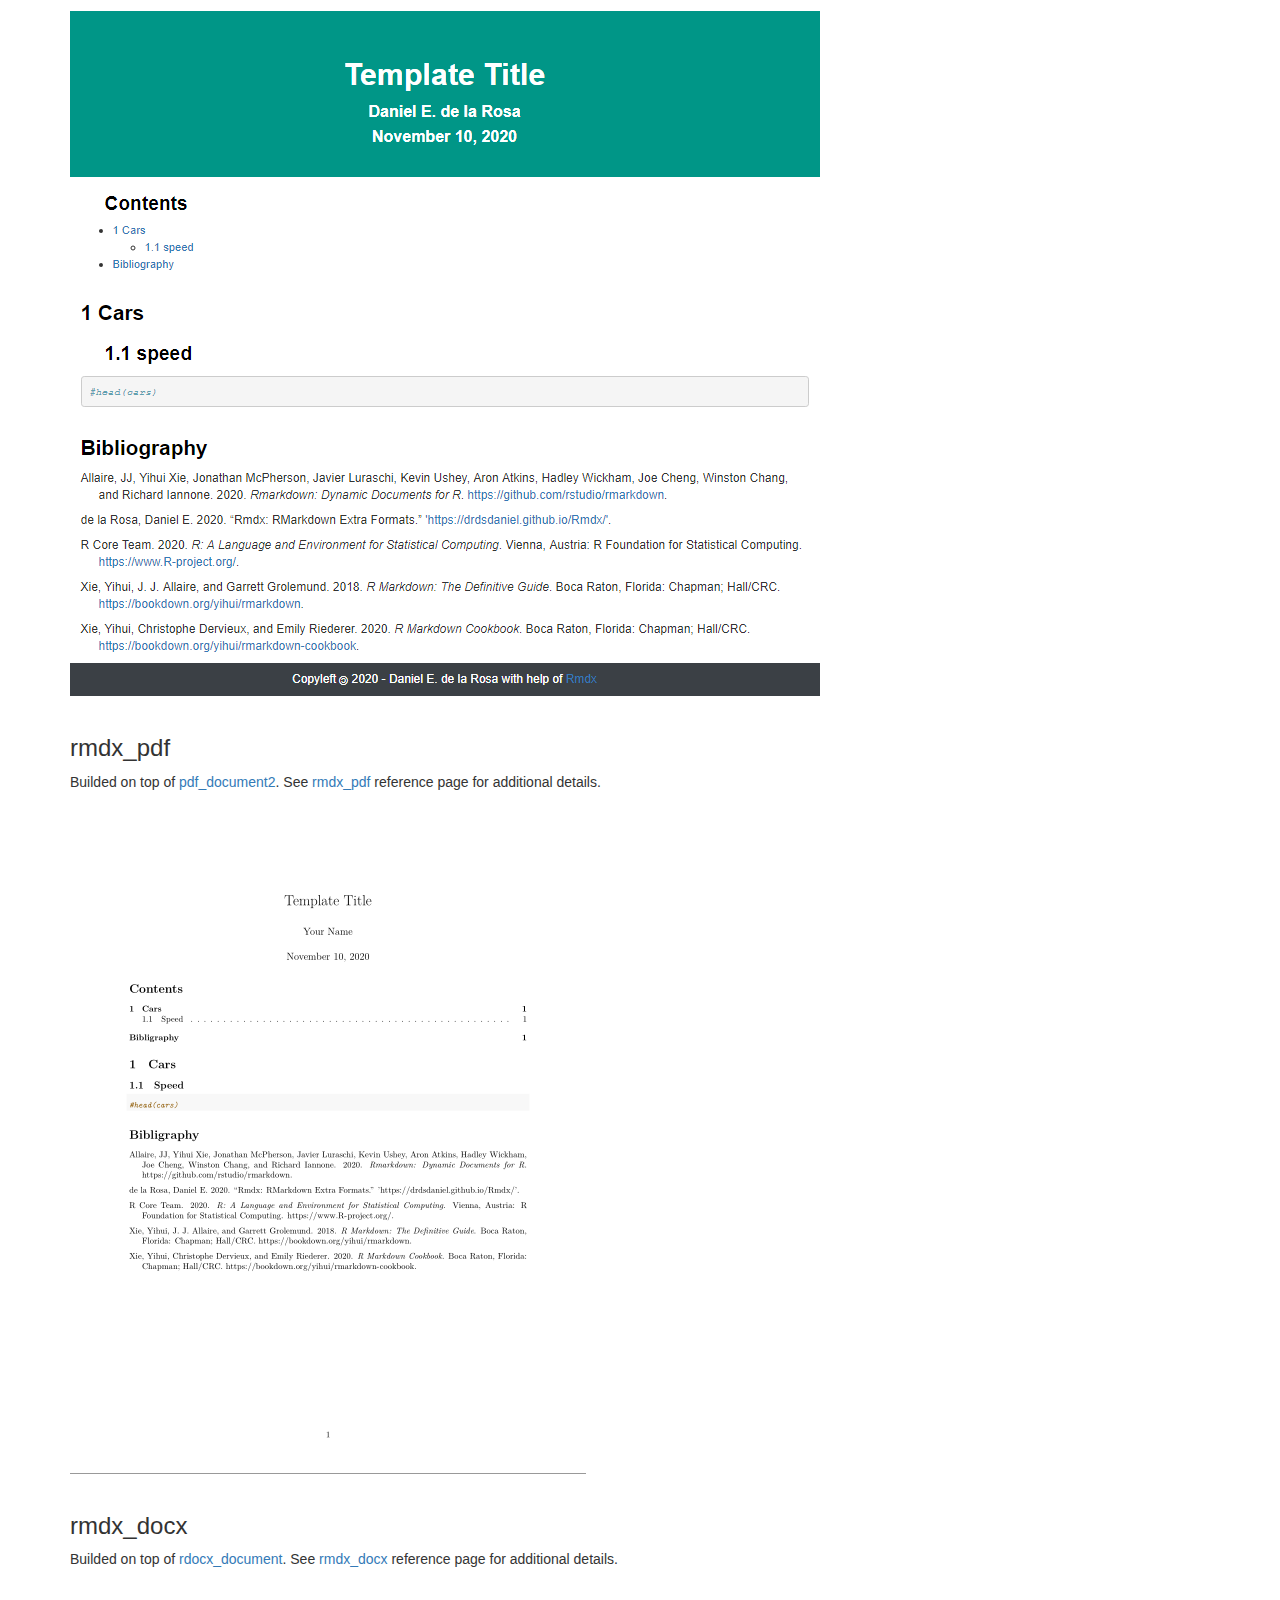
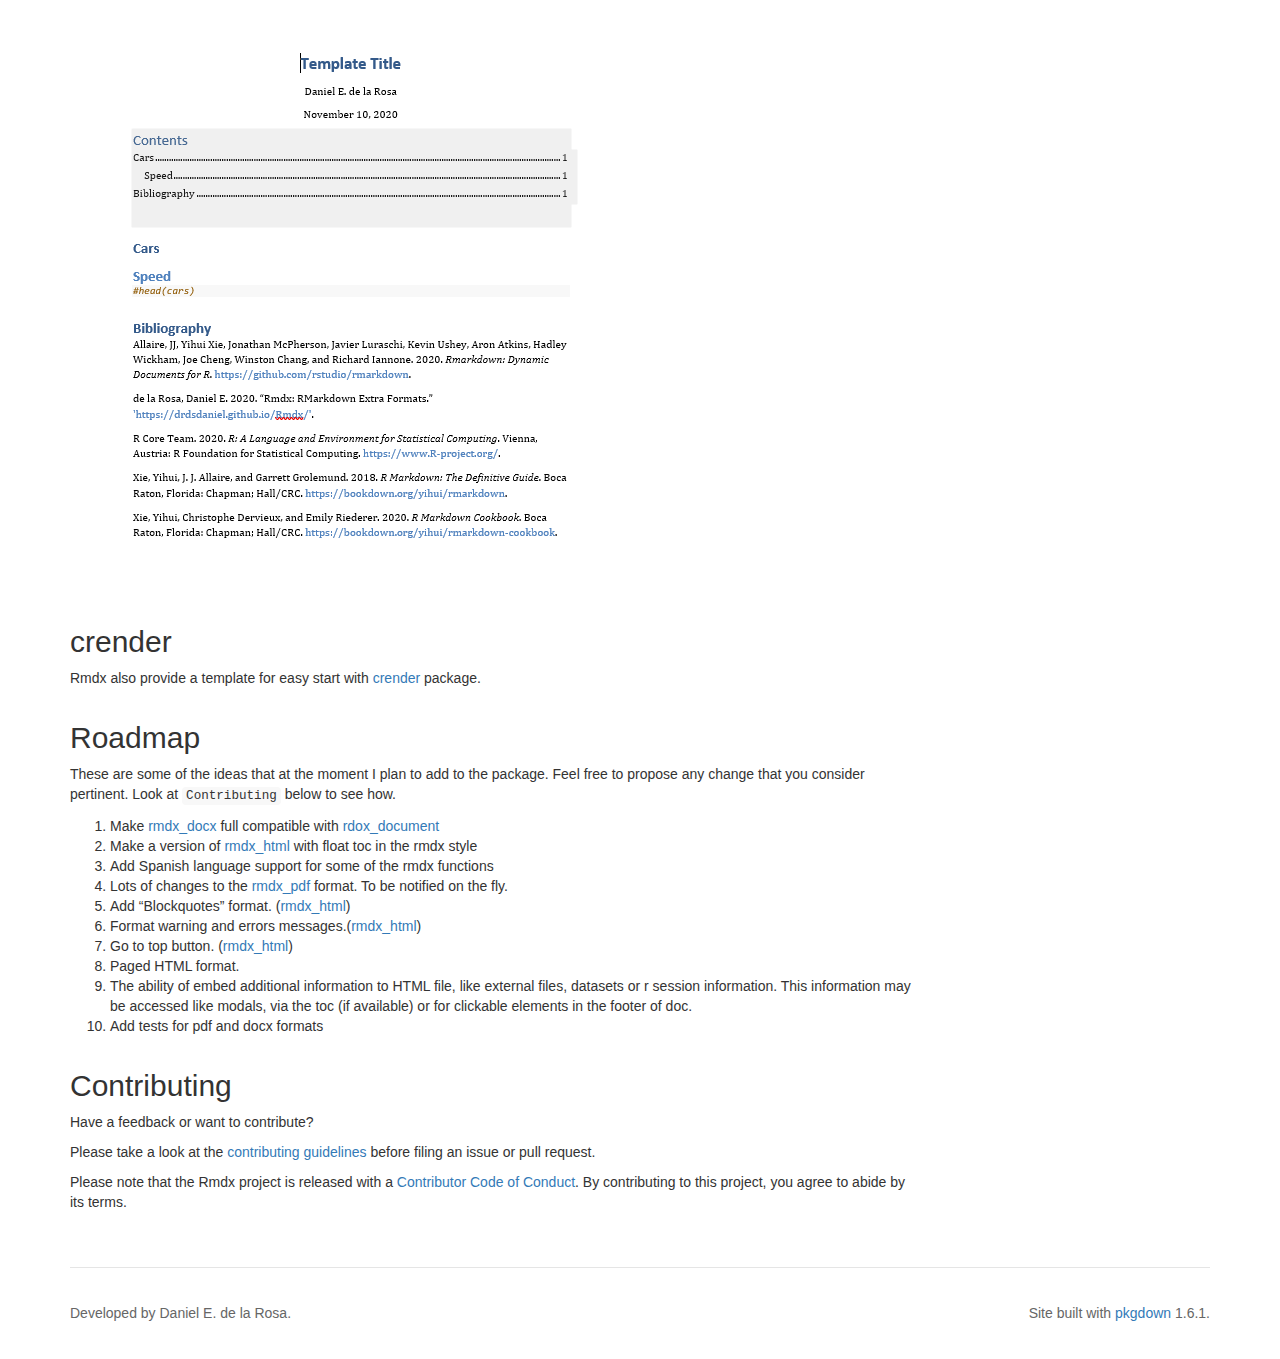
==== commit 1514d196: "Built site for Rmdx: 0.9.3@4003028" ====
--- a/index.html
+++ b/index.html
@@ -44,7 +44,7 @@
       </button>
       <span class="navbar-brand">
         <a class="navbar-link" href="index.html">Rmdx</a>
-        <span class="version label label-default" data-toggle="tooltip" data-placement="bottom" title="Released version">0.8.0</span>
+        <span class="version label label-default" data-toggle="tooltip" data-placement="bottom" title="Released version">0.9.3</span>
       </span>
     </div>
 
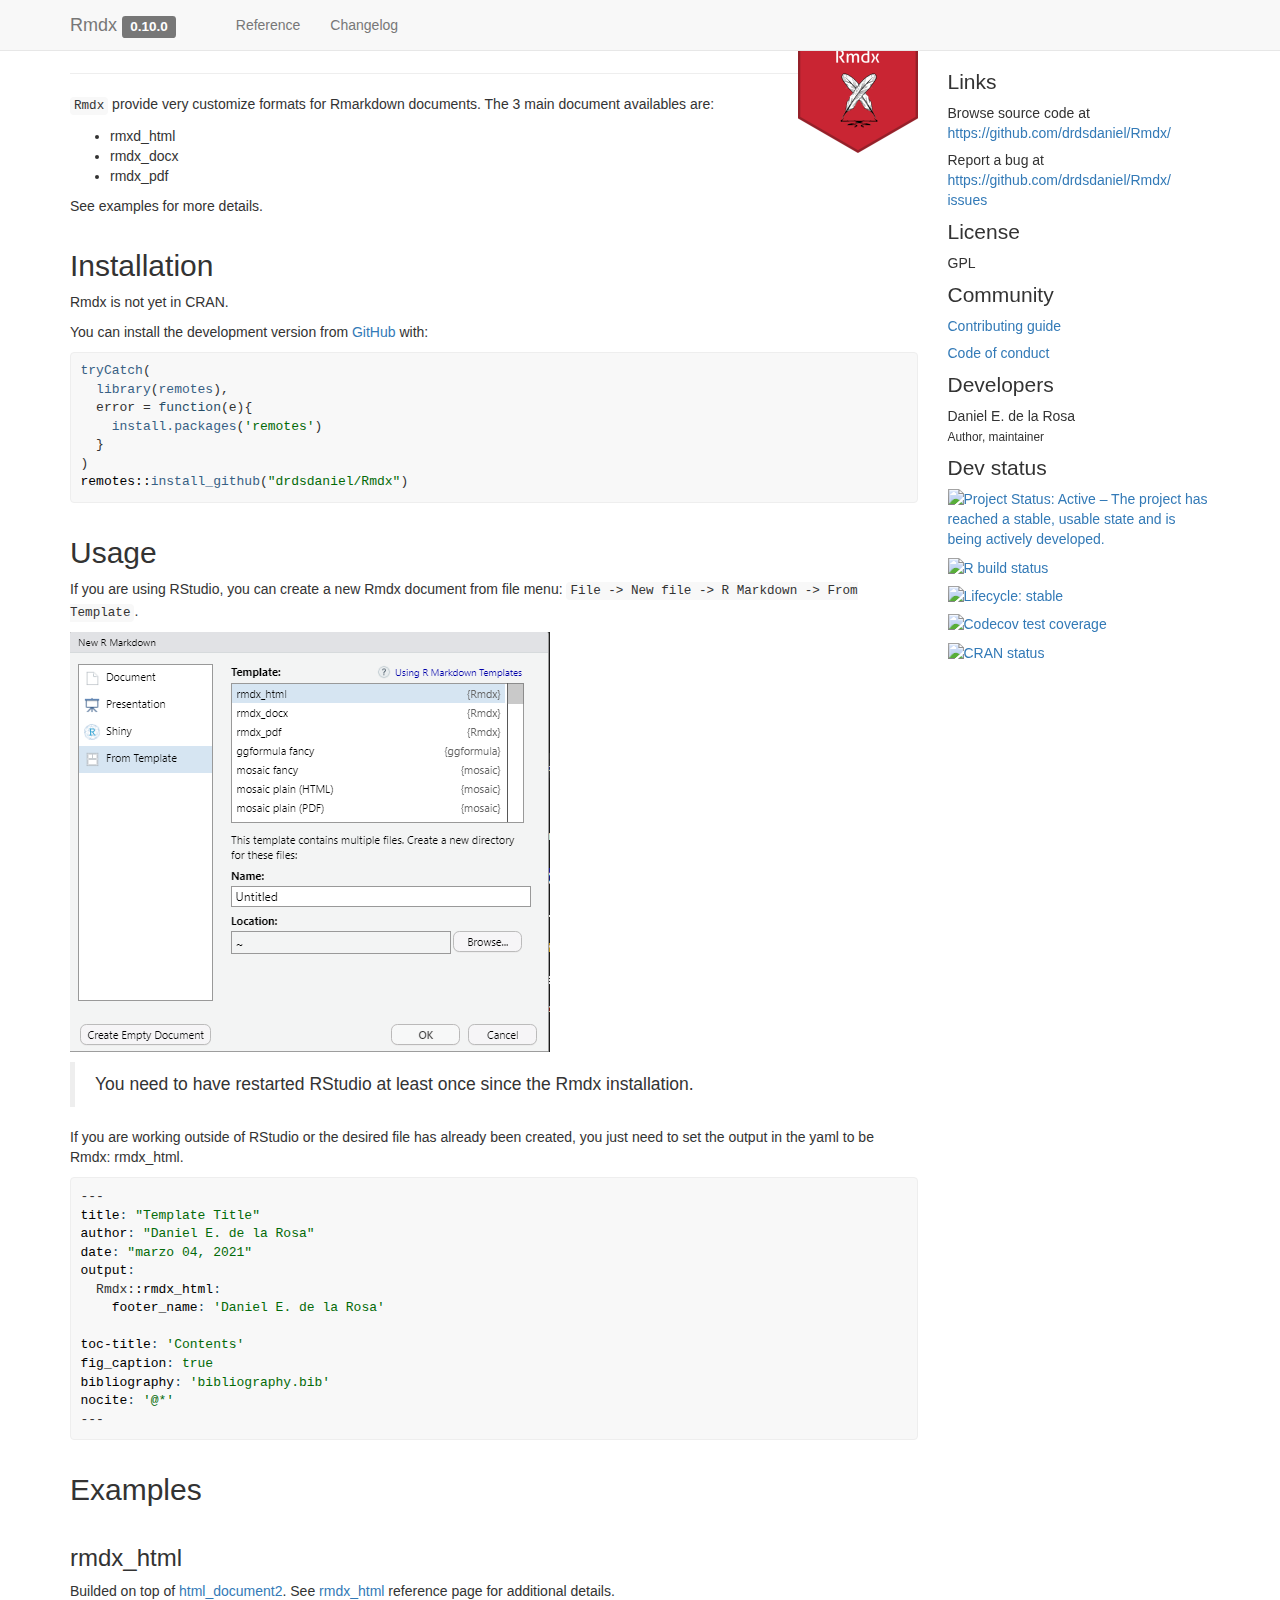
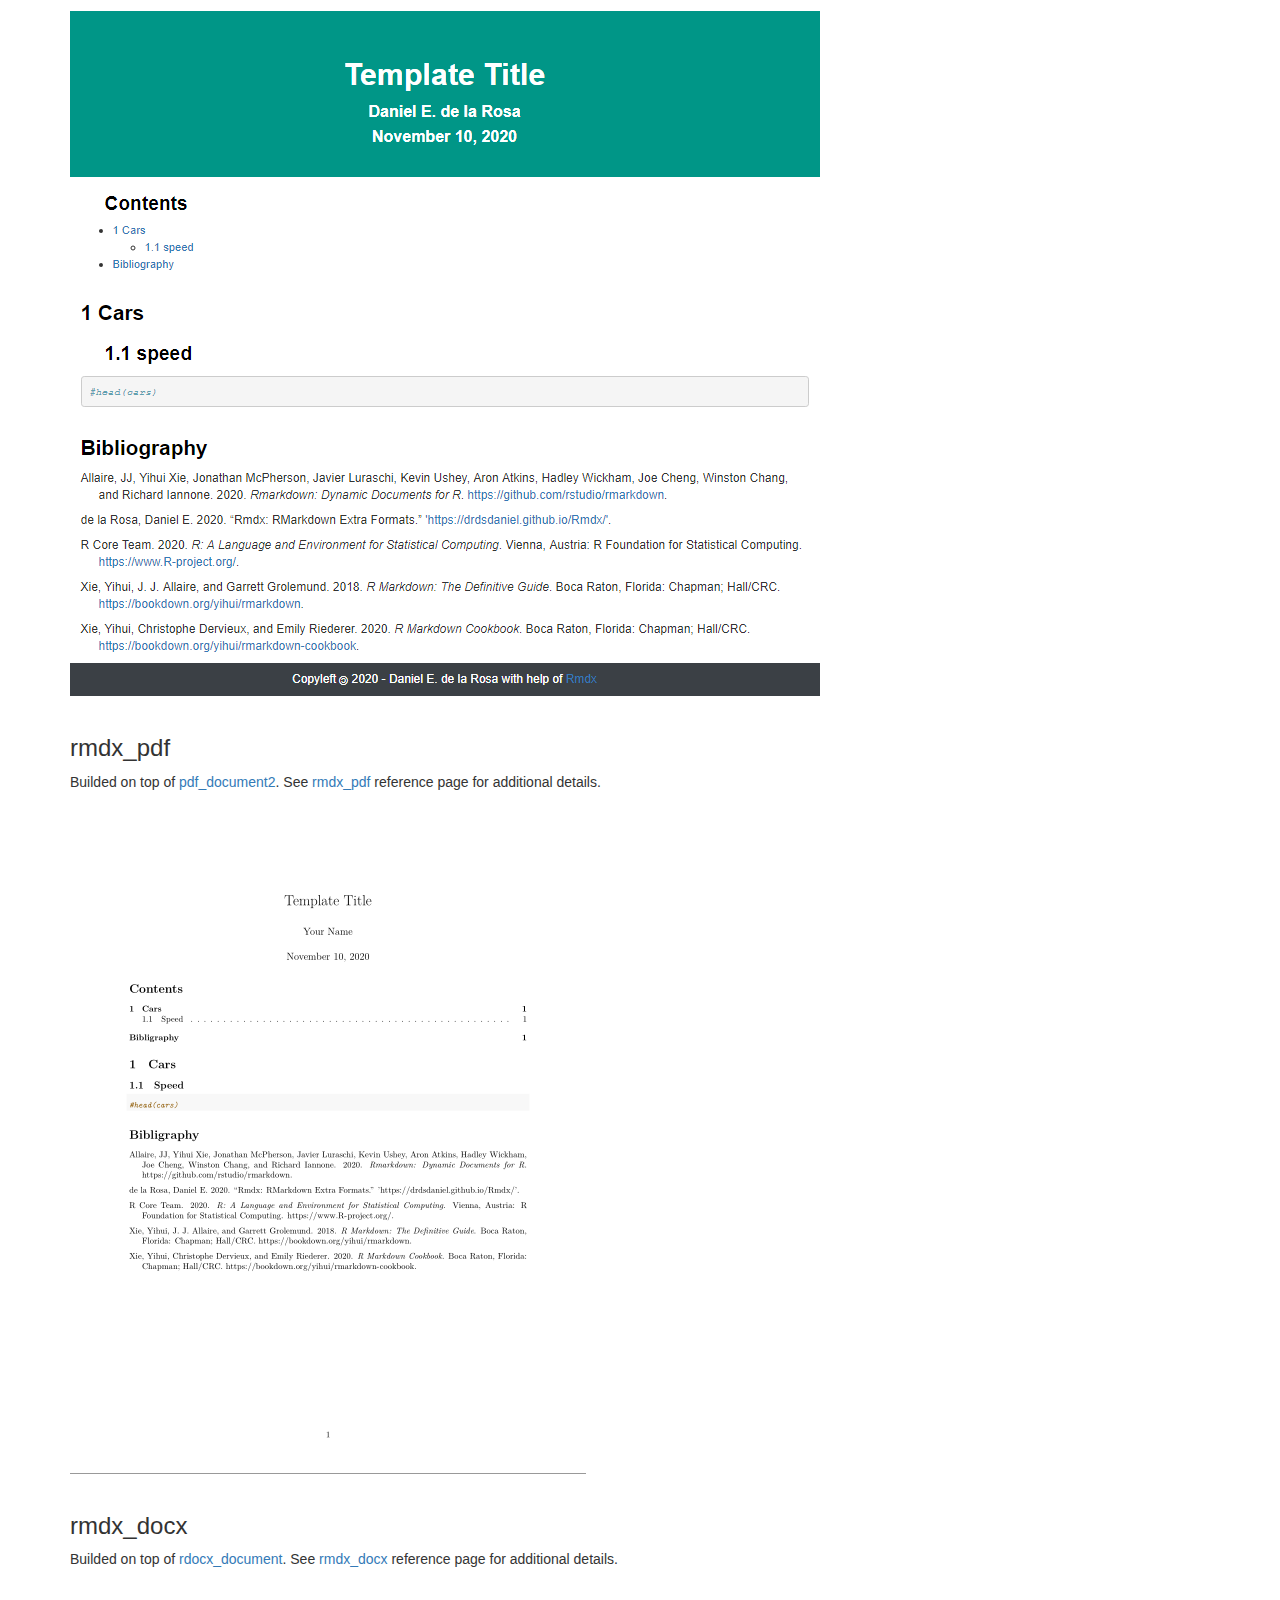
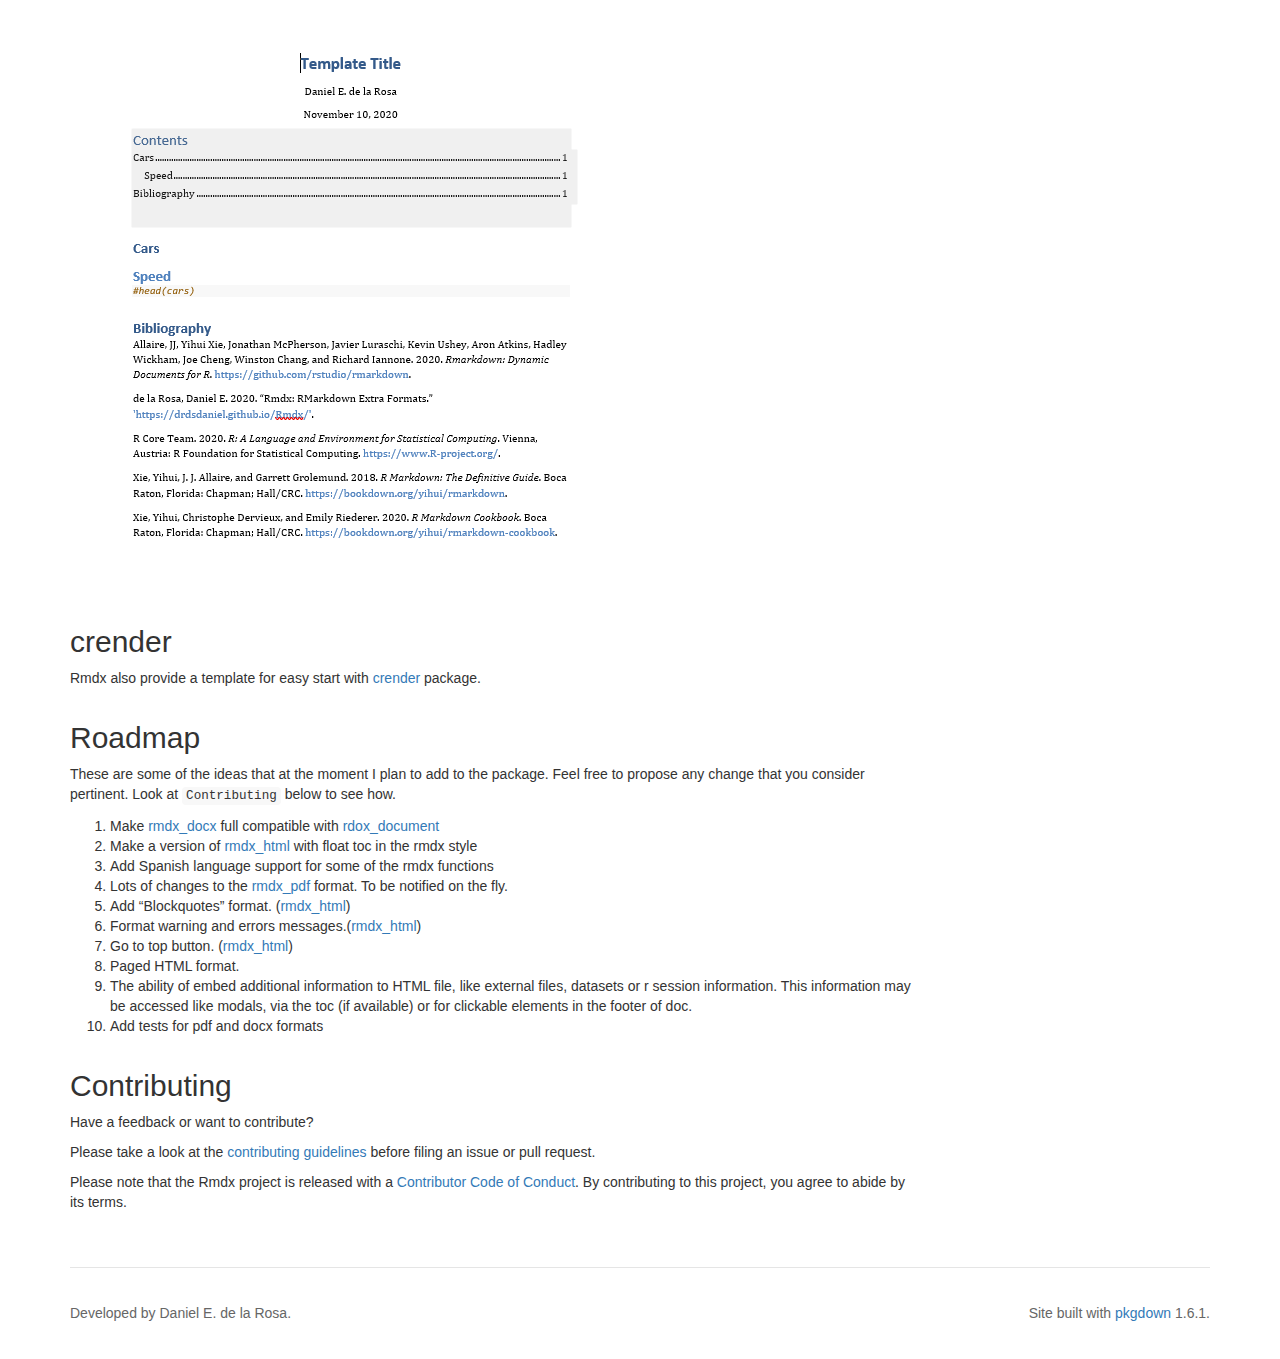
==== commit f8b60e5f: "Built site for Rmdx: 0.10.0@54f5b21" ====
--- a/index.html
+++ b/index.html
@@ -44,7 +44,7 @@
       </button>
       <span class="navbar-brand">
         <a class="navbar-link" href="index.html">Rmdx</a>
-        <span class="version label label-default" data-toggle="tooltip" data-placement="bottom" title="Released version">0.9.3</span>
+        <span class="version label label-default" data-toggle="tooltip" data-placement="bottom" title="Released version">0.10.0</span>
       </span>
     </div>
 
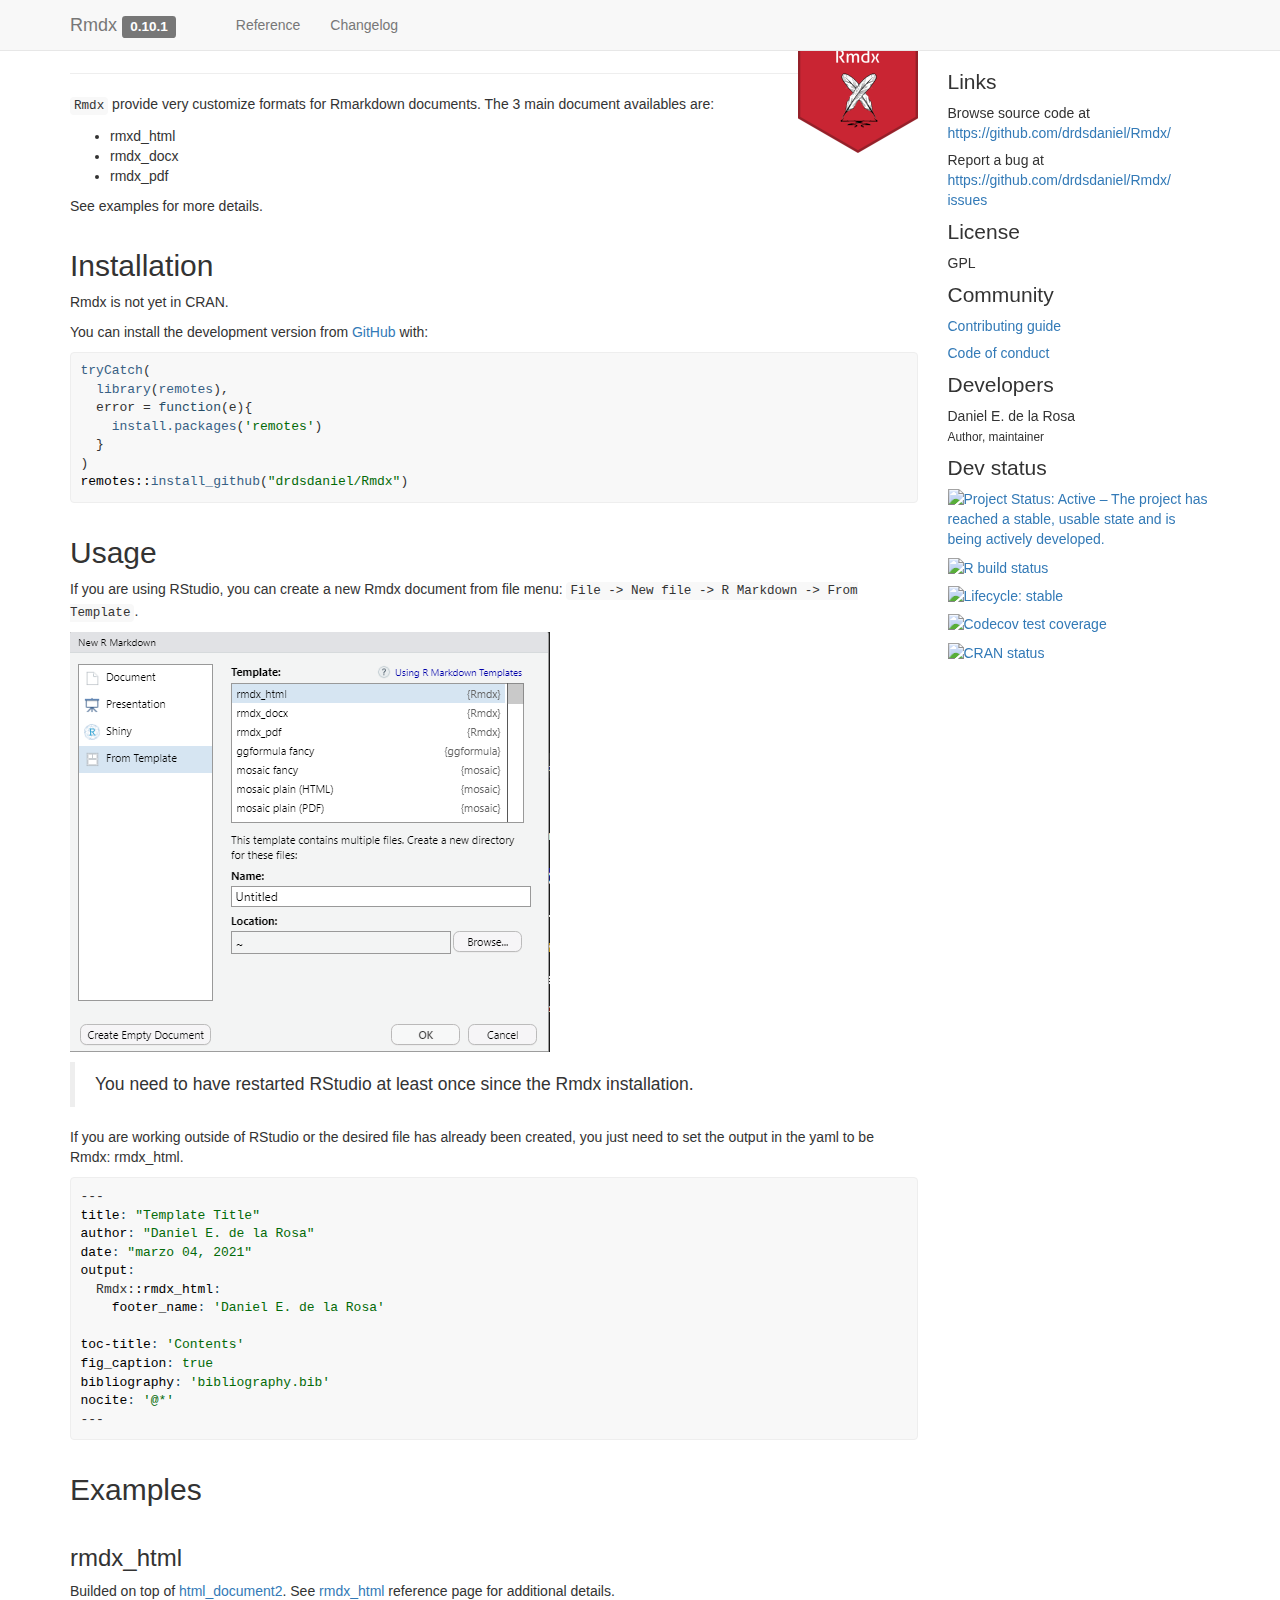
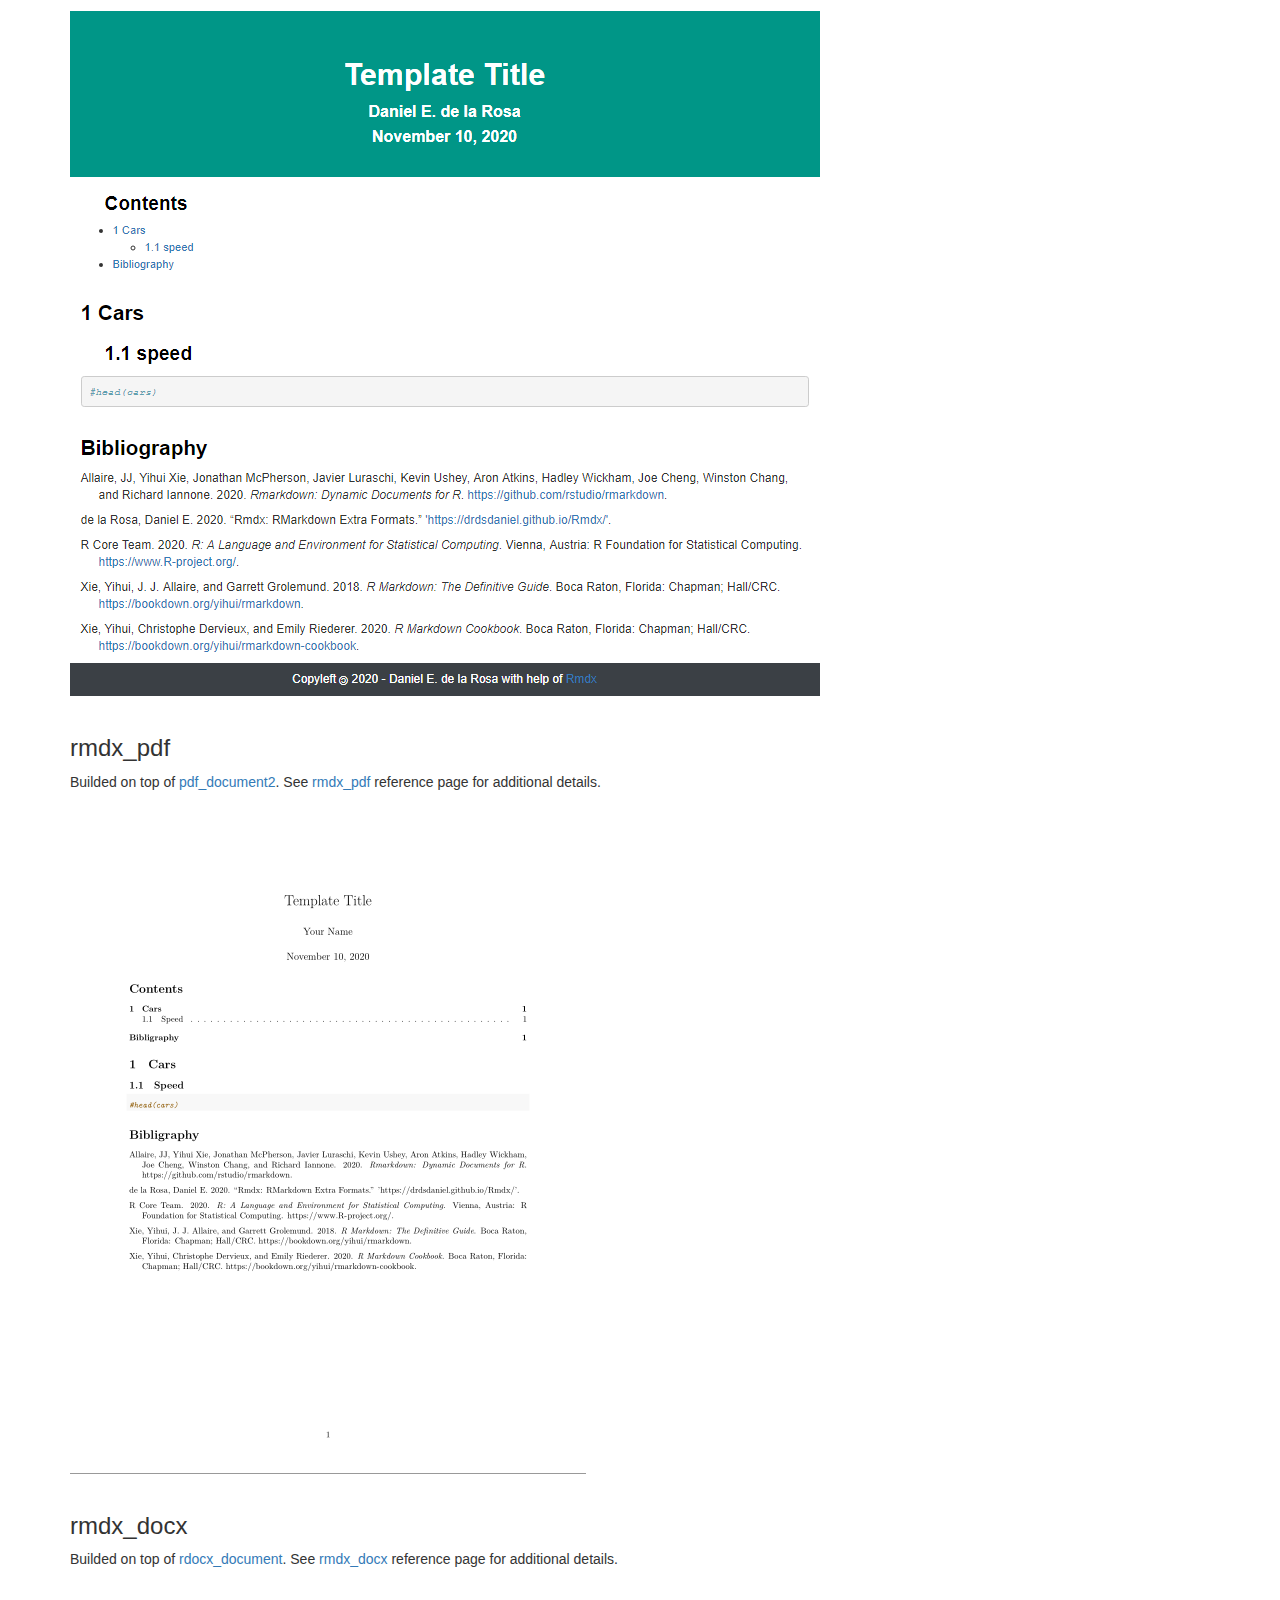
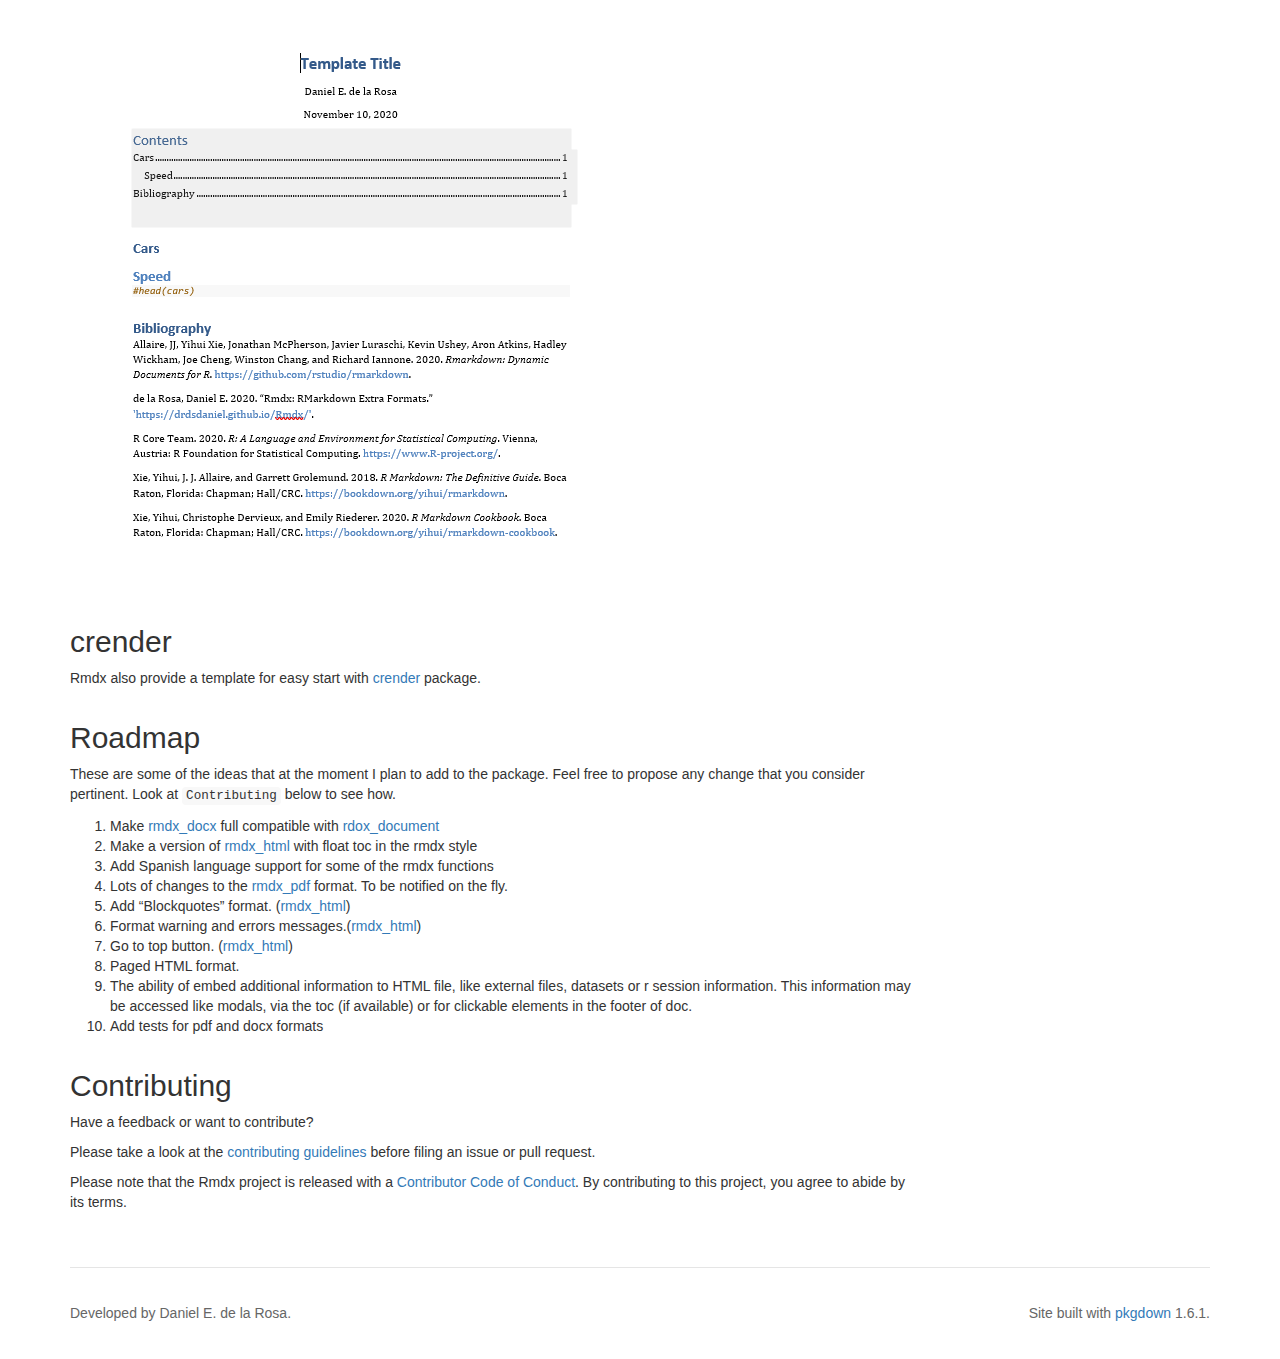
==== commit 36cbfc4f: "Built site for Rmdx: 0.10.1@484dfff" ====
--- a/index.html
+++ b/index.html
@@ -44,7 +44,7 @@
       </button>
       <span class="navbar-brand">
         <a class="navbar-link" href="index.html">Rmdx</a>
-        <span class="version label label-default" data-toggle="tooltip" data-placement="bottom" title="Released version">0.10.0</span>
+        <span class="version label label-default" data-toggle="tooltip" data-placement="bottom" title="Released version">0.10.1</span>
       </span>
     </div>
 
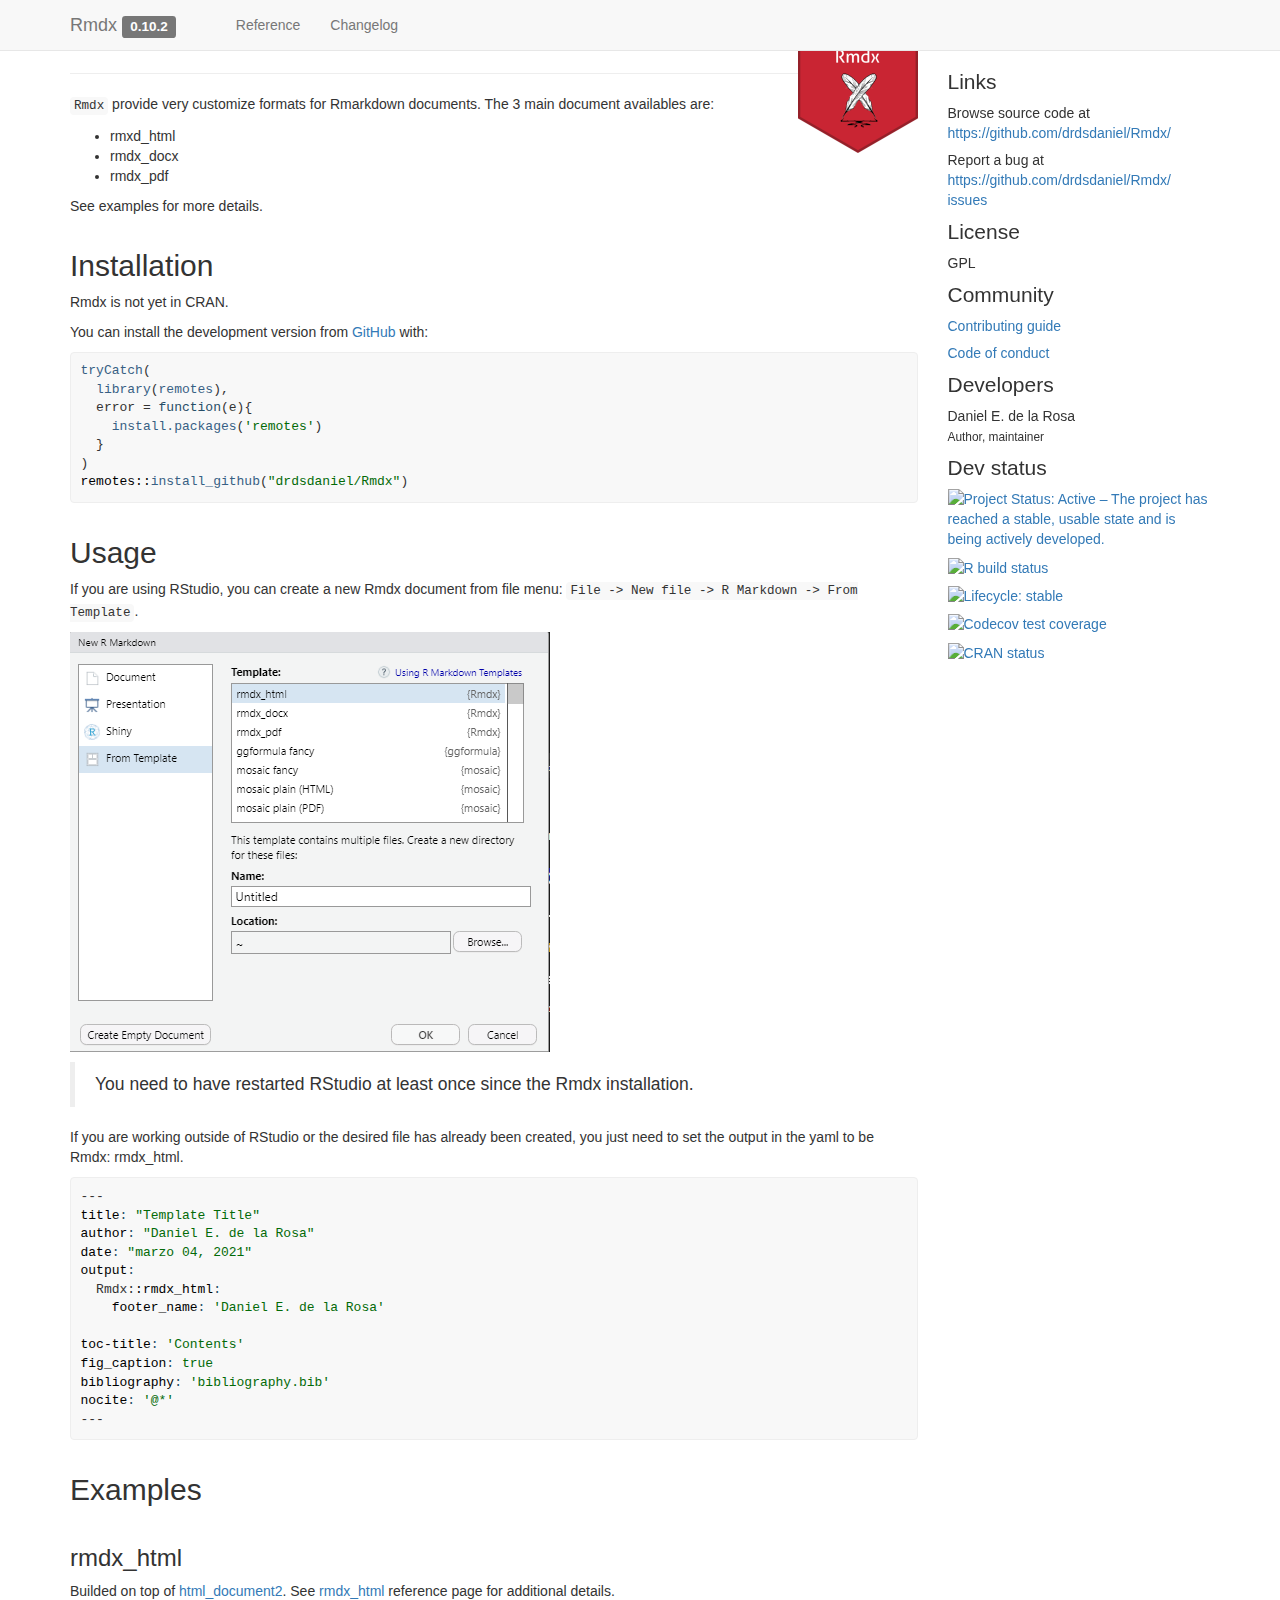
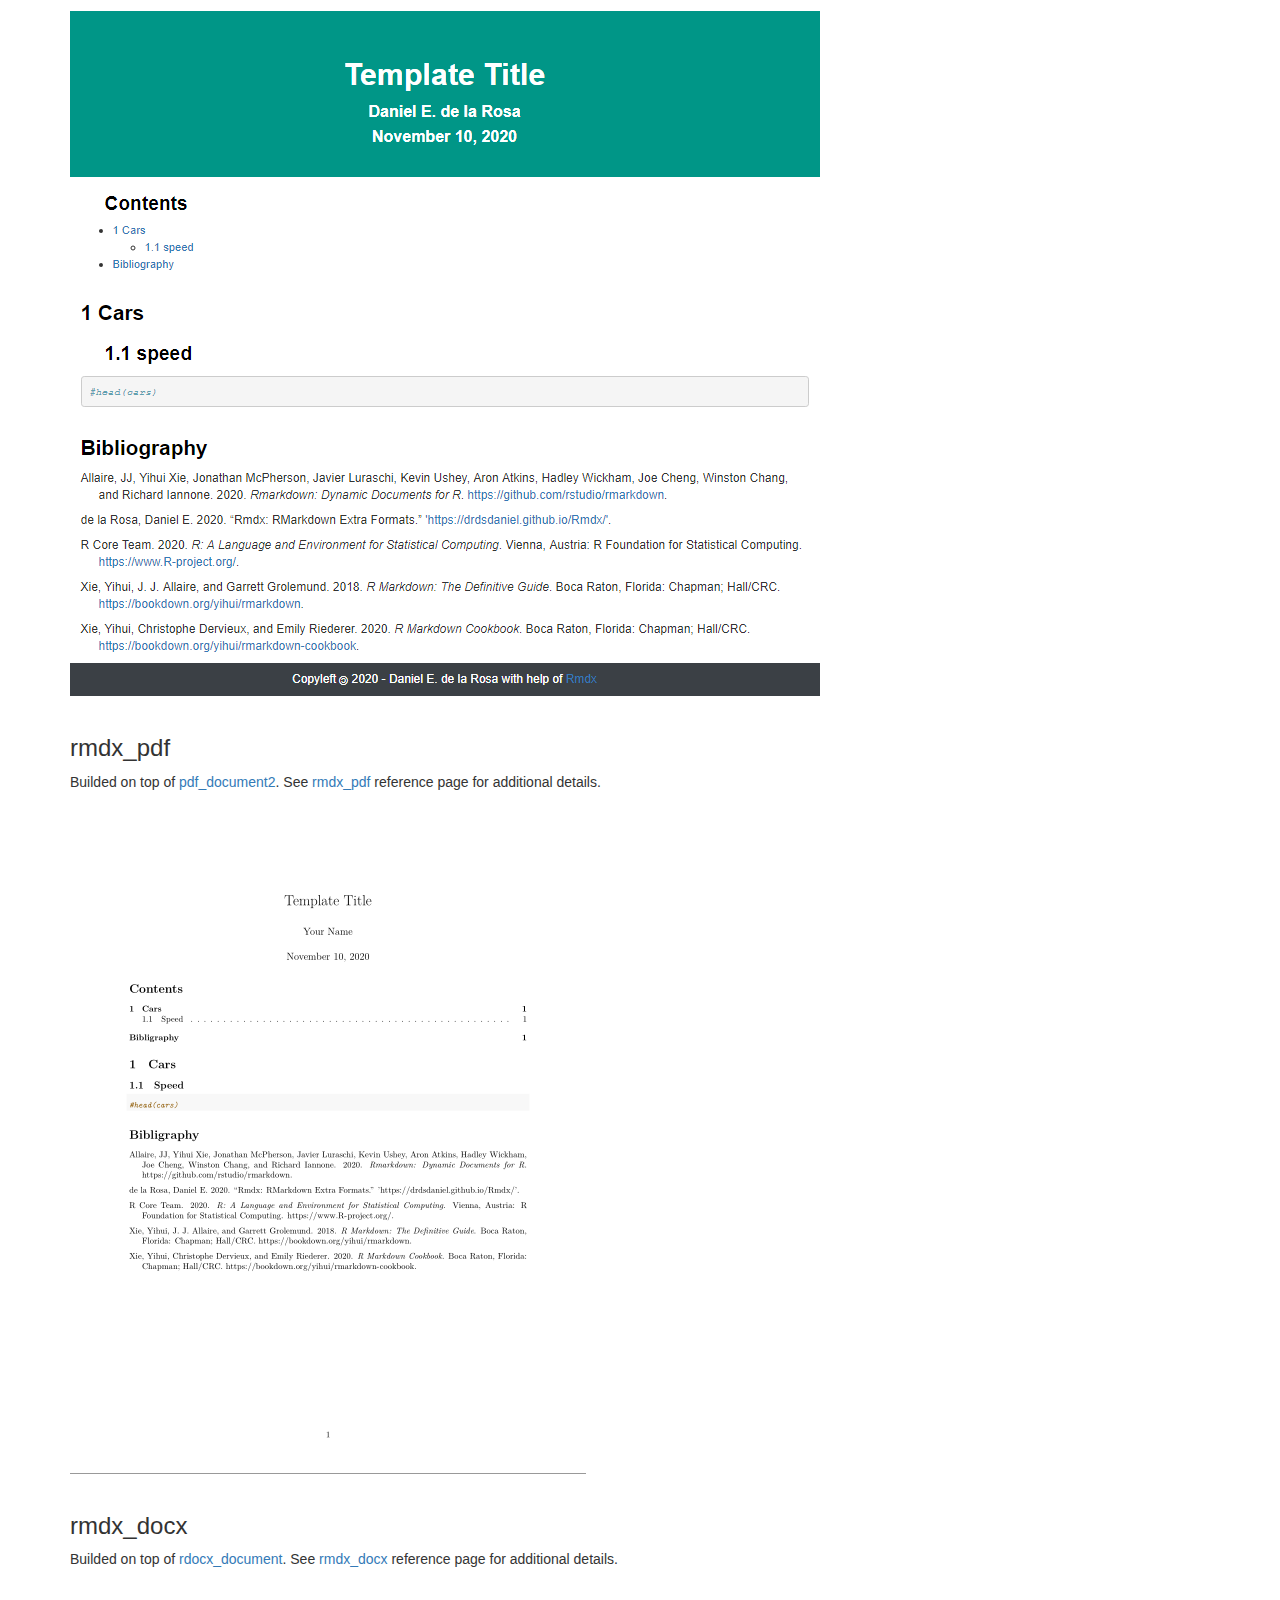
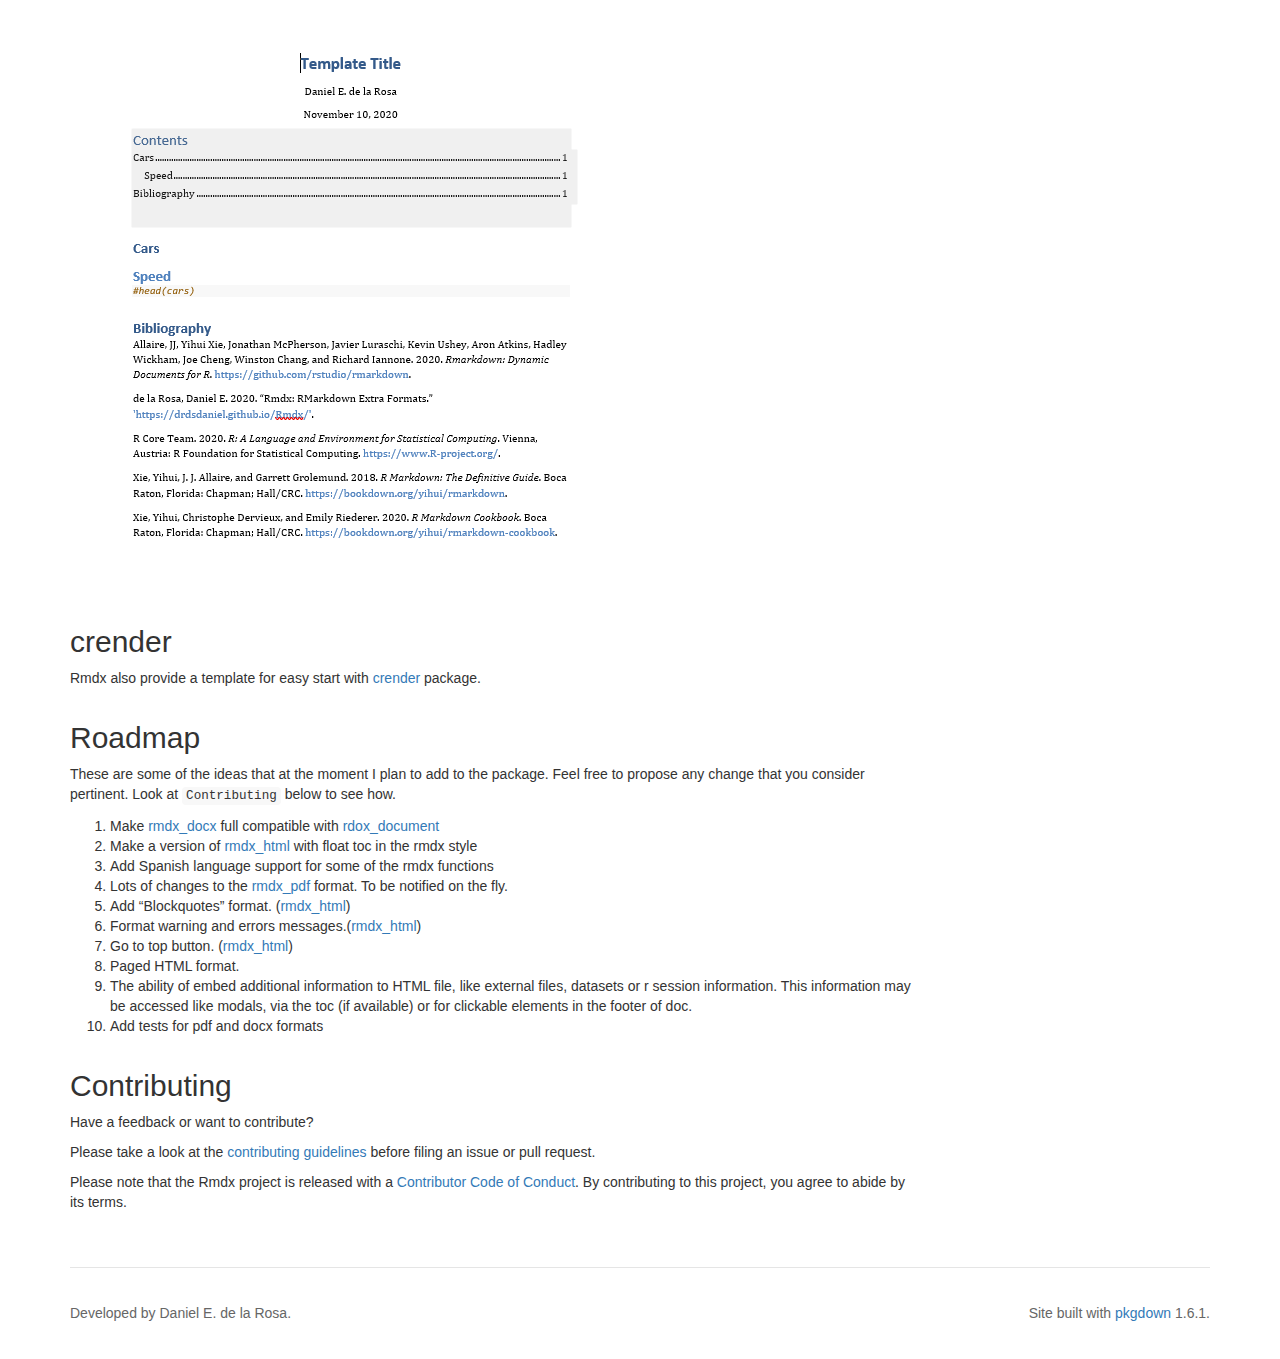
==== commit f8b03fef: "Built site for Rmdx: 0.10.2@8d233cf" ====
--- a/index.html
+++ b/index.html
@@ -44,7 +44,7 @@
       </button>
       <span class="navbar-brand">
         <a class="navbar-link" href="index.html">Rmdx</a>
-        <span class="version label label-default" data-toggle="tooltip" data-placement="bottom" title="Released version">0.10.1</span>
+        <span class="version label label-default" data-toggle="tooltip" data-placement="bottom" title="Released version">0.10.2</span>
       </span>
     </div>
 
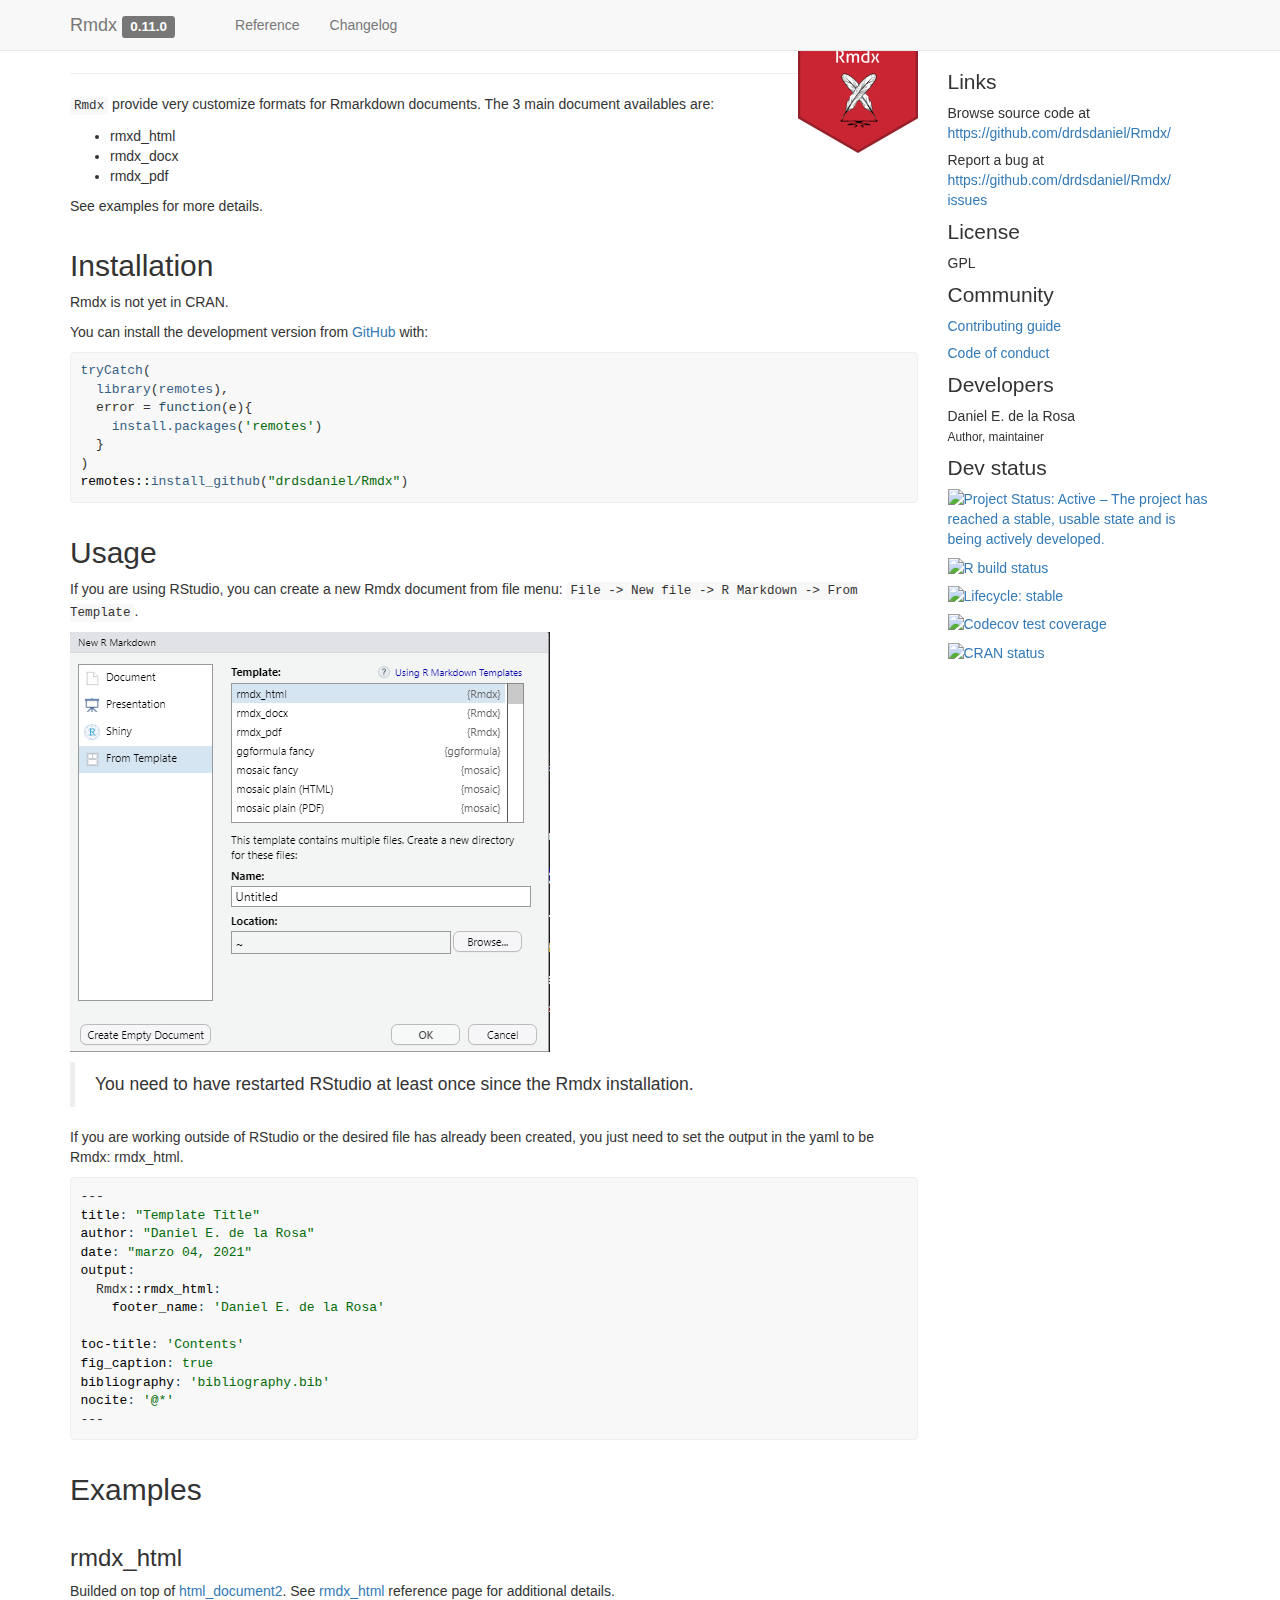
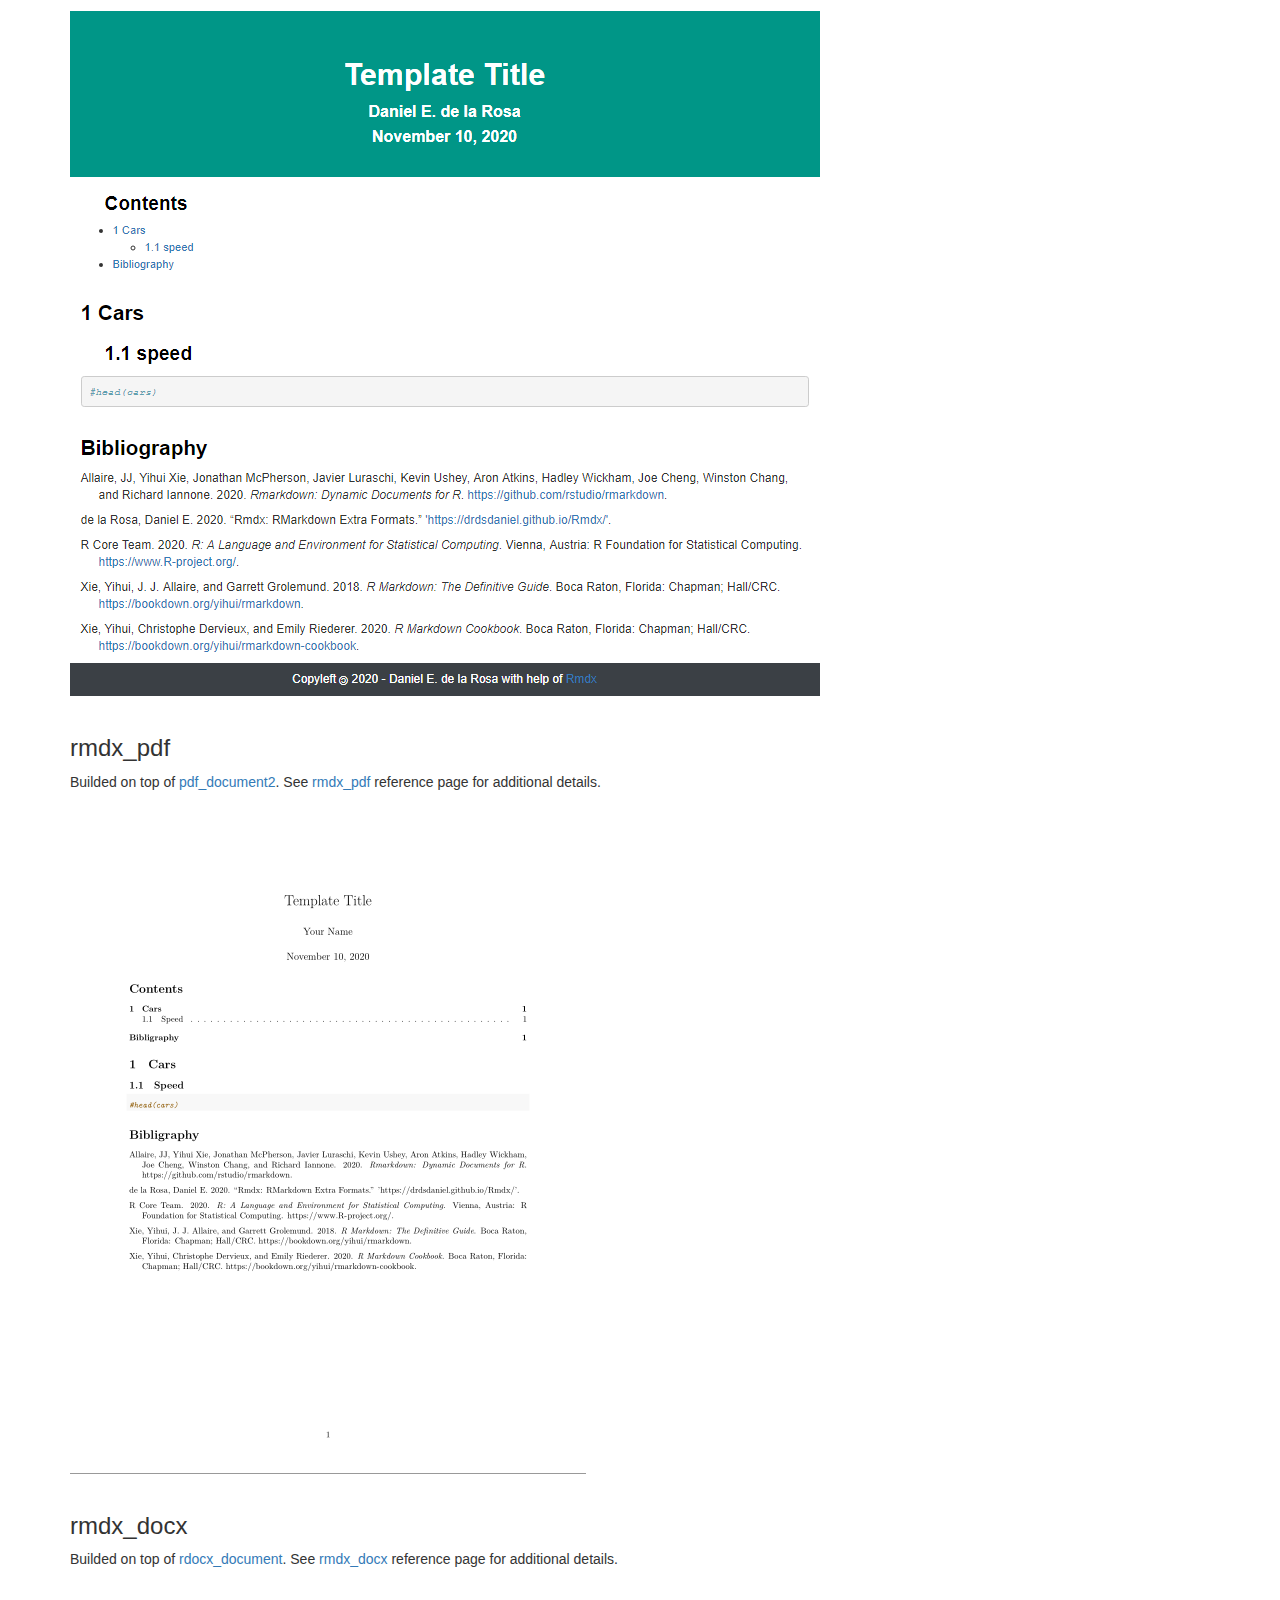
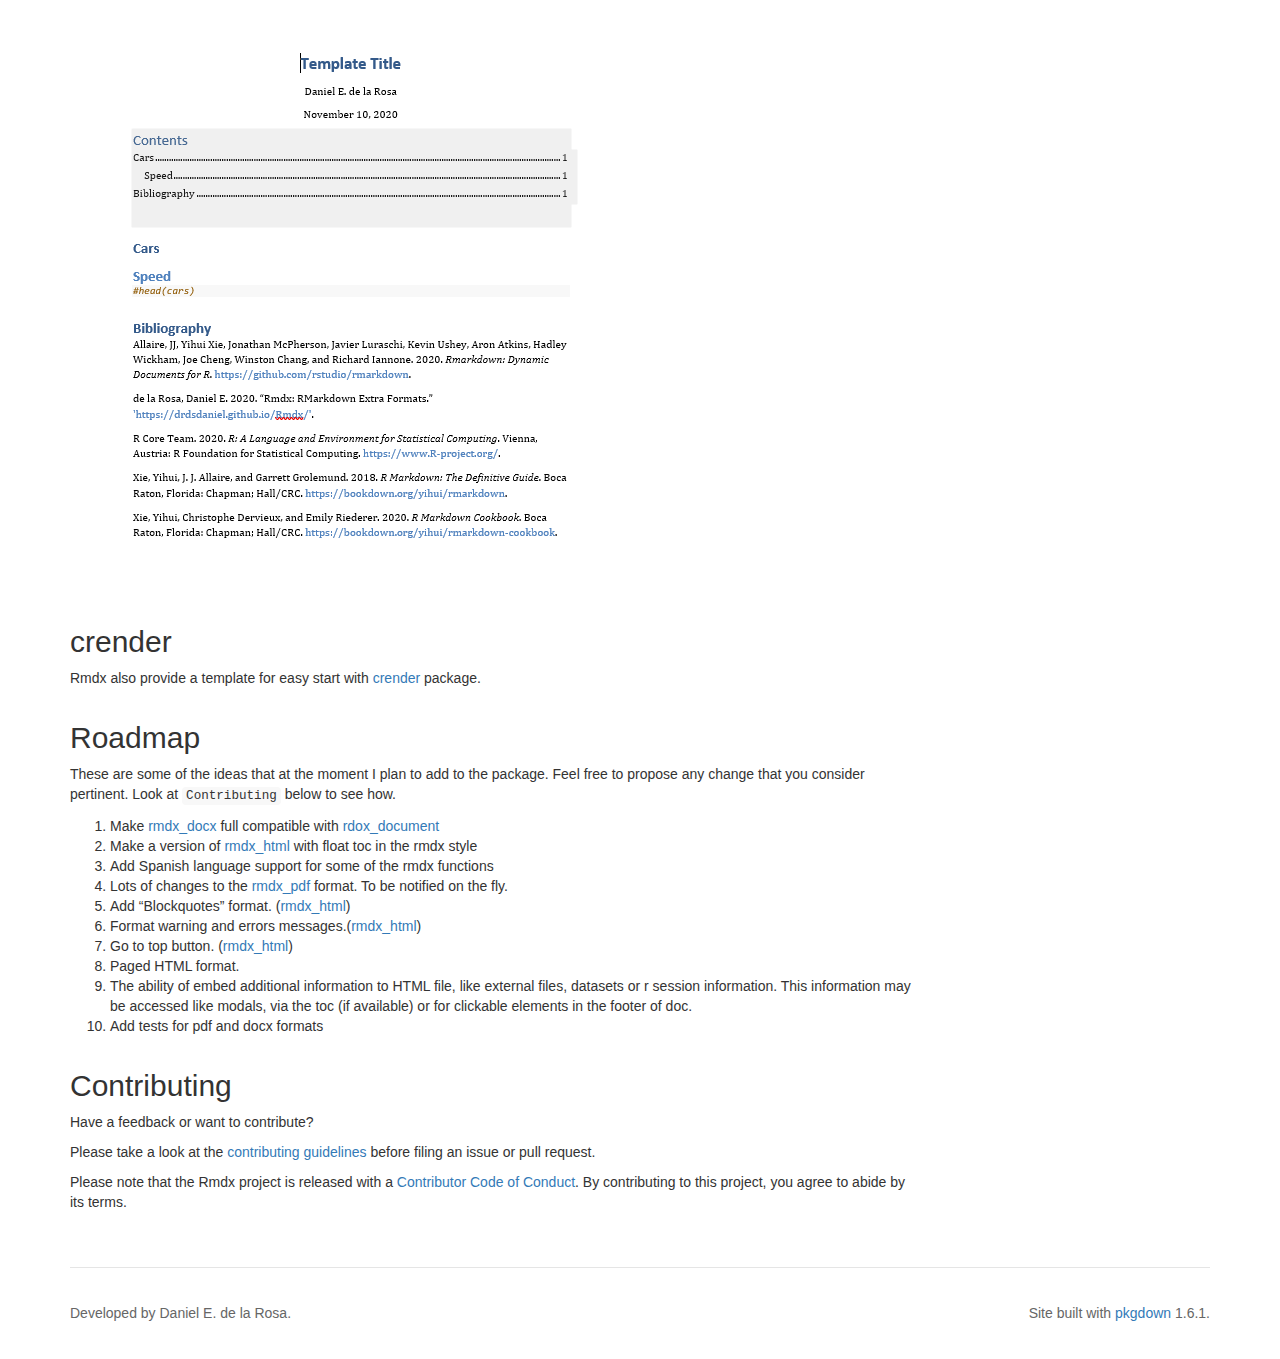
==== commit 218c4d84: "Built site for Rmdx: 0.11.0@2502e79" ====
--- a/index.html
+++ b/index.html
@@ -44,7 +44,7 @@
       </button>
       <span class="navbar-brand">
         <a class="navbar-link" href="index.html">Rmdx</a>
-        <span class="version label label-default" data-toggle="tooltip" data-placement="bottom" title="Released version">0.10.2</span>
+        <span class="version label label-default" data-toggle="tooltip" data-placement="bottom" title="Released version">0.11.0</span>
       </span>
     </div>
 
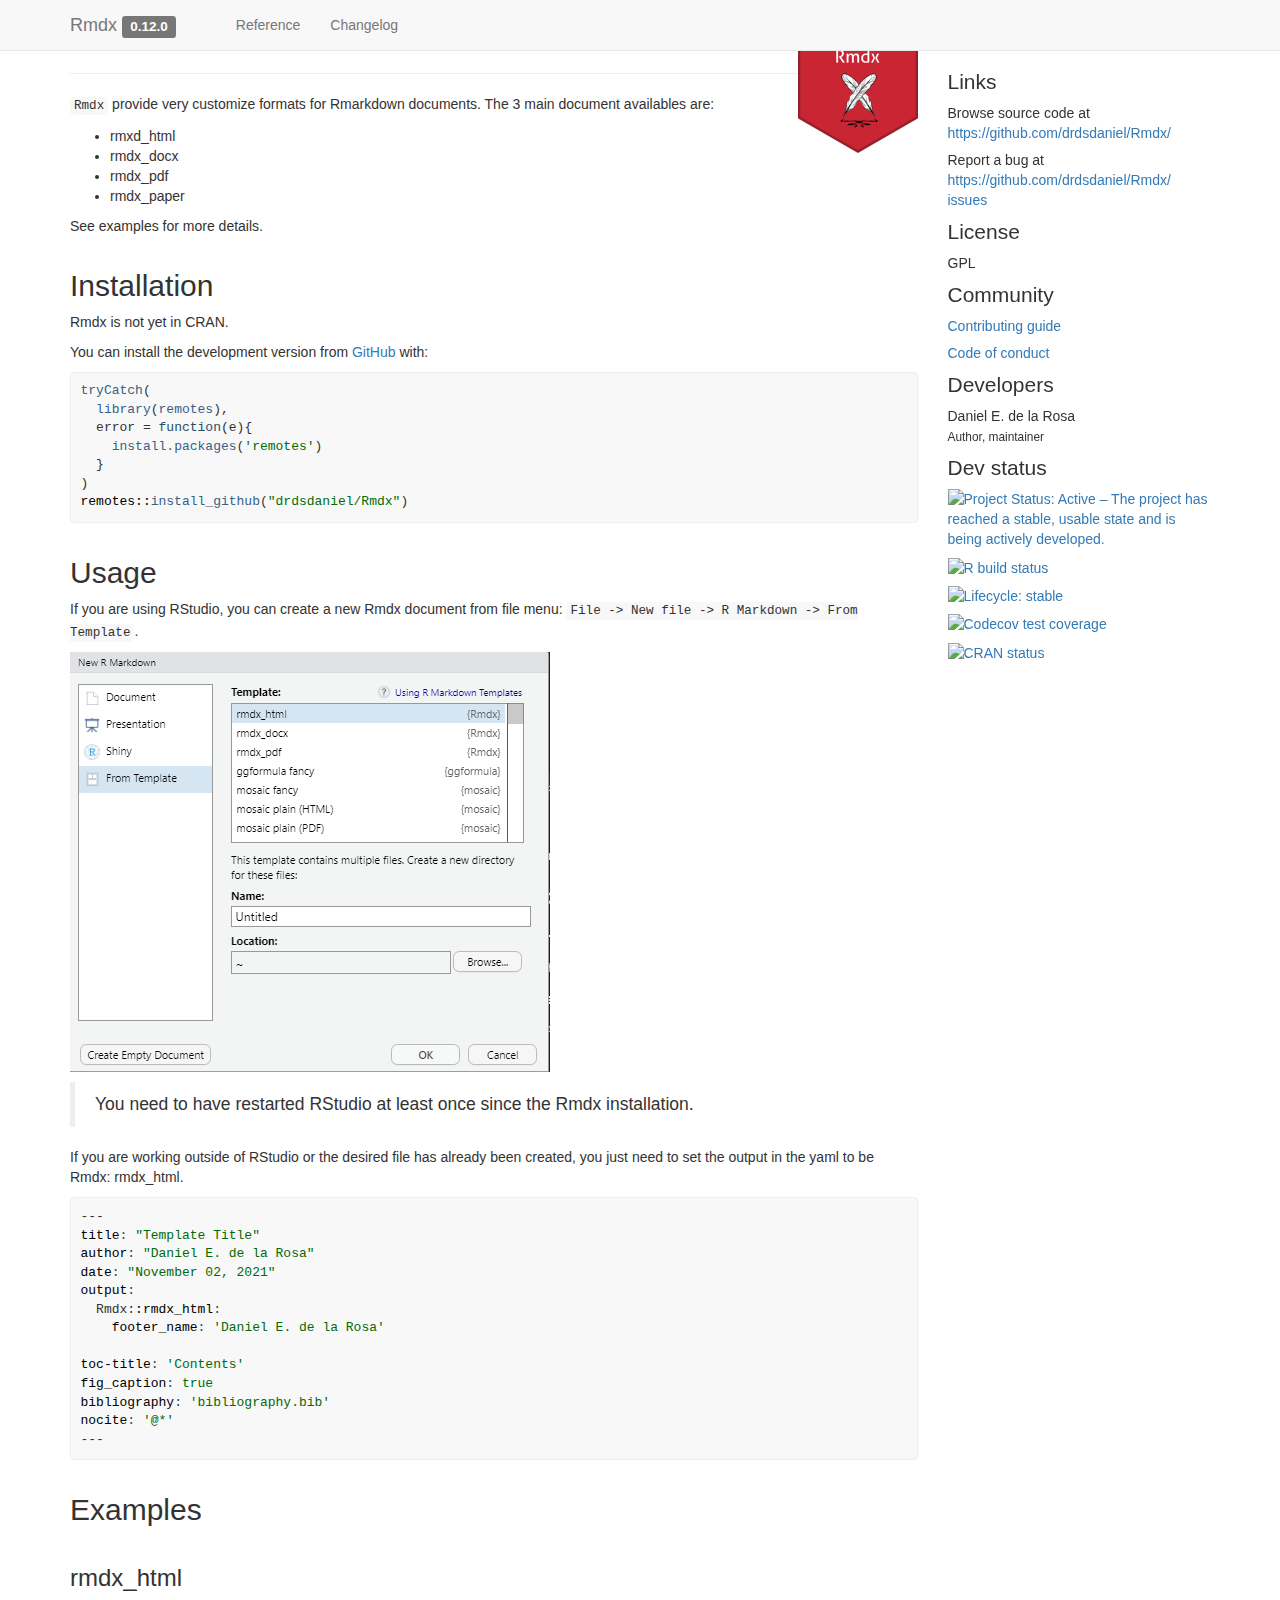
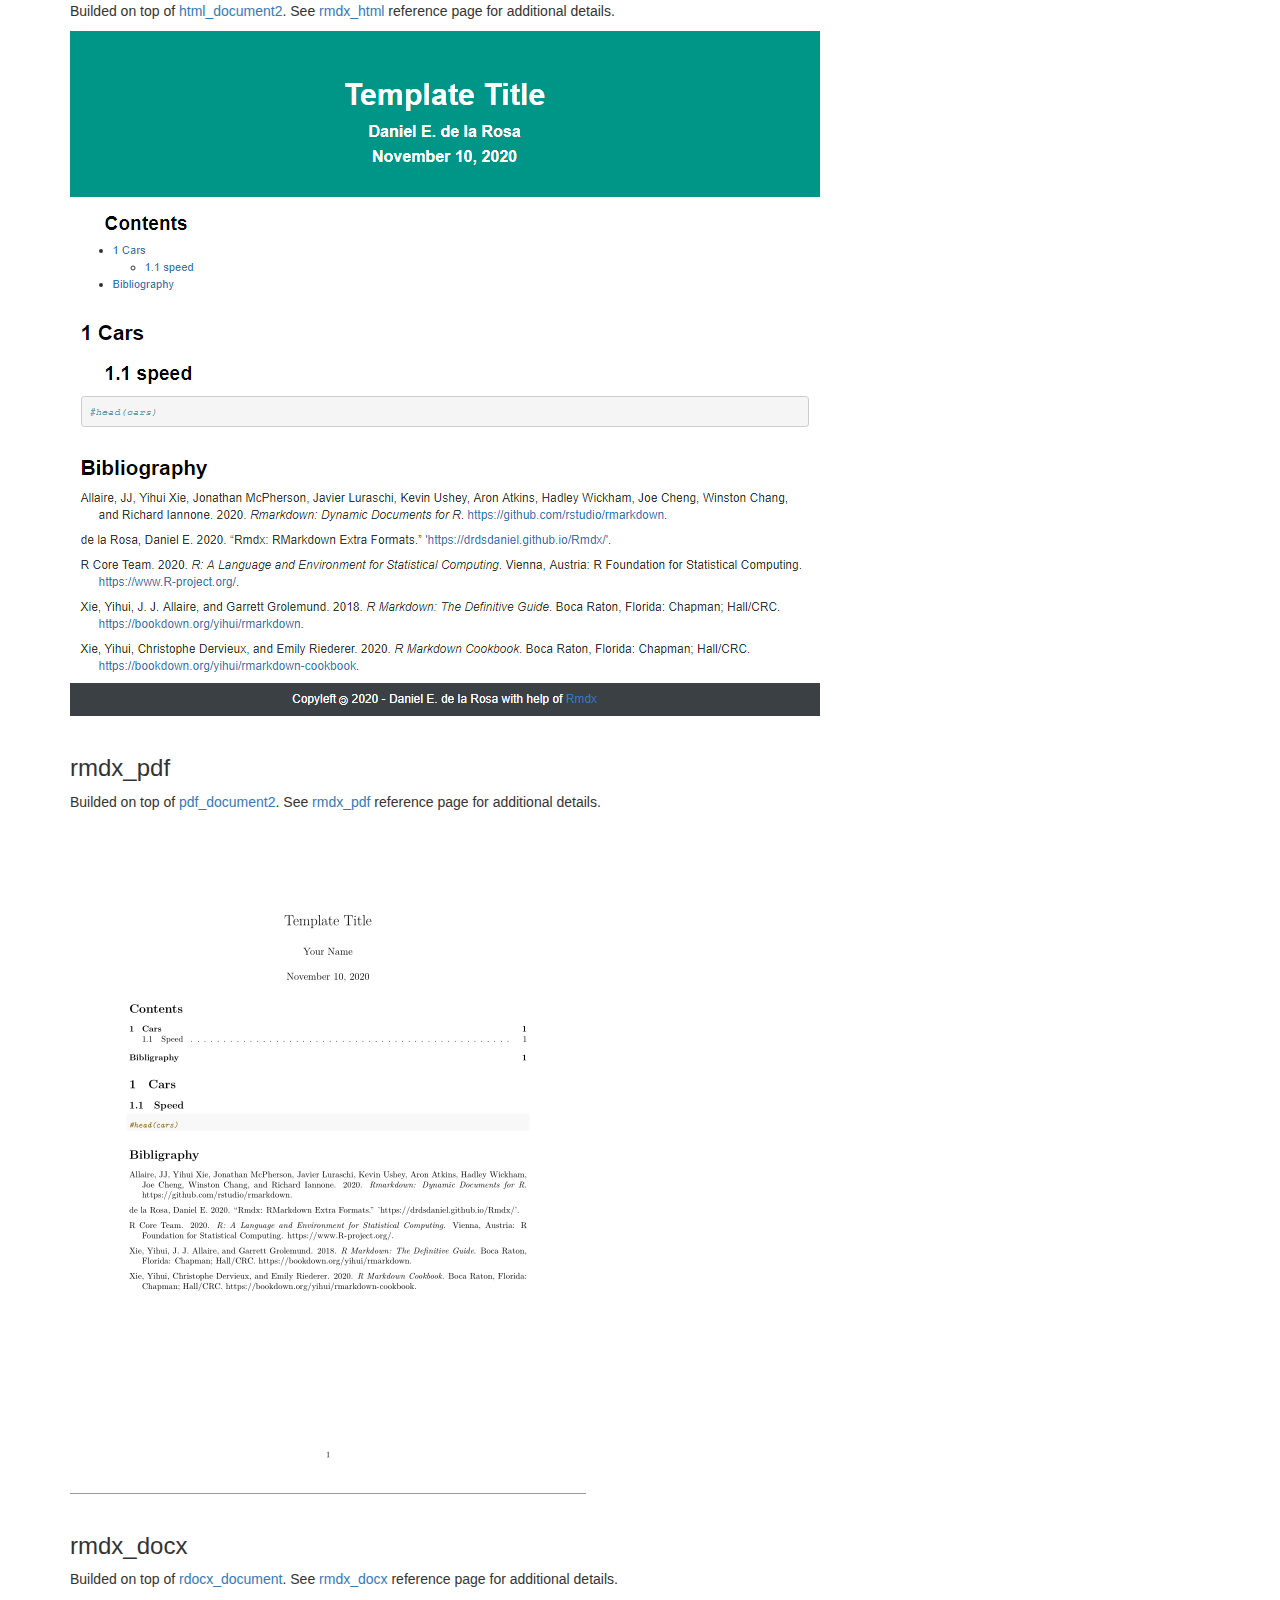
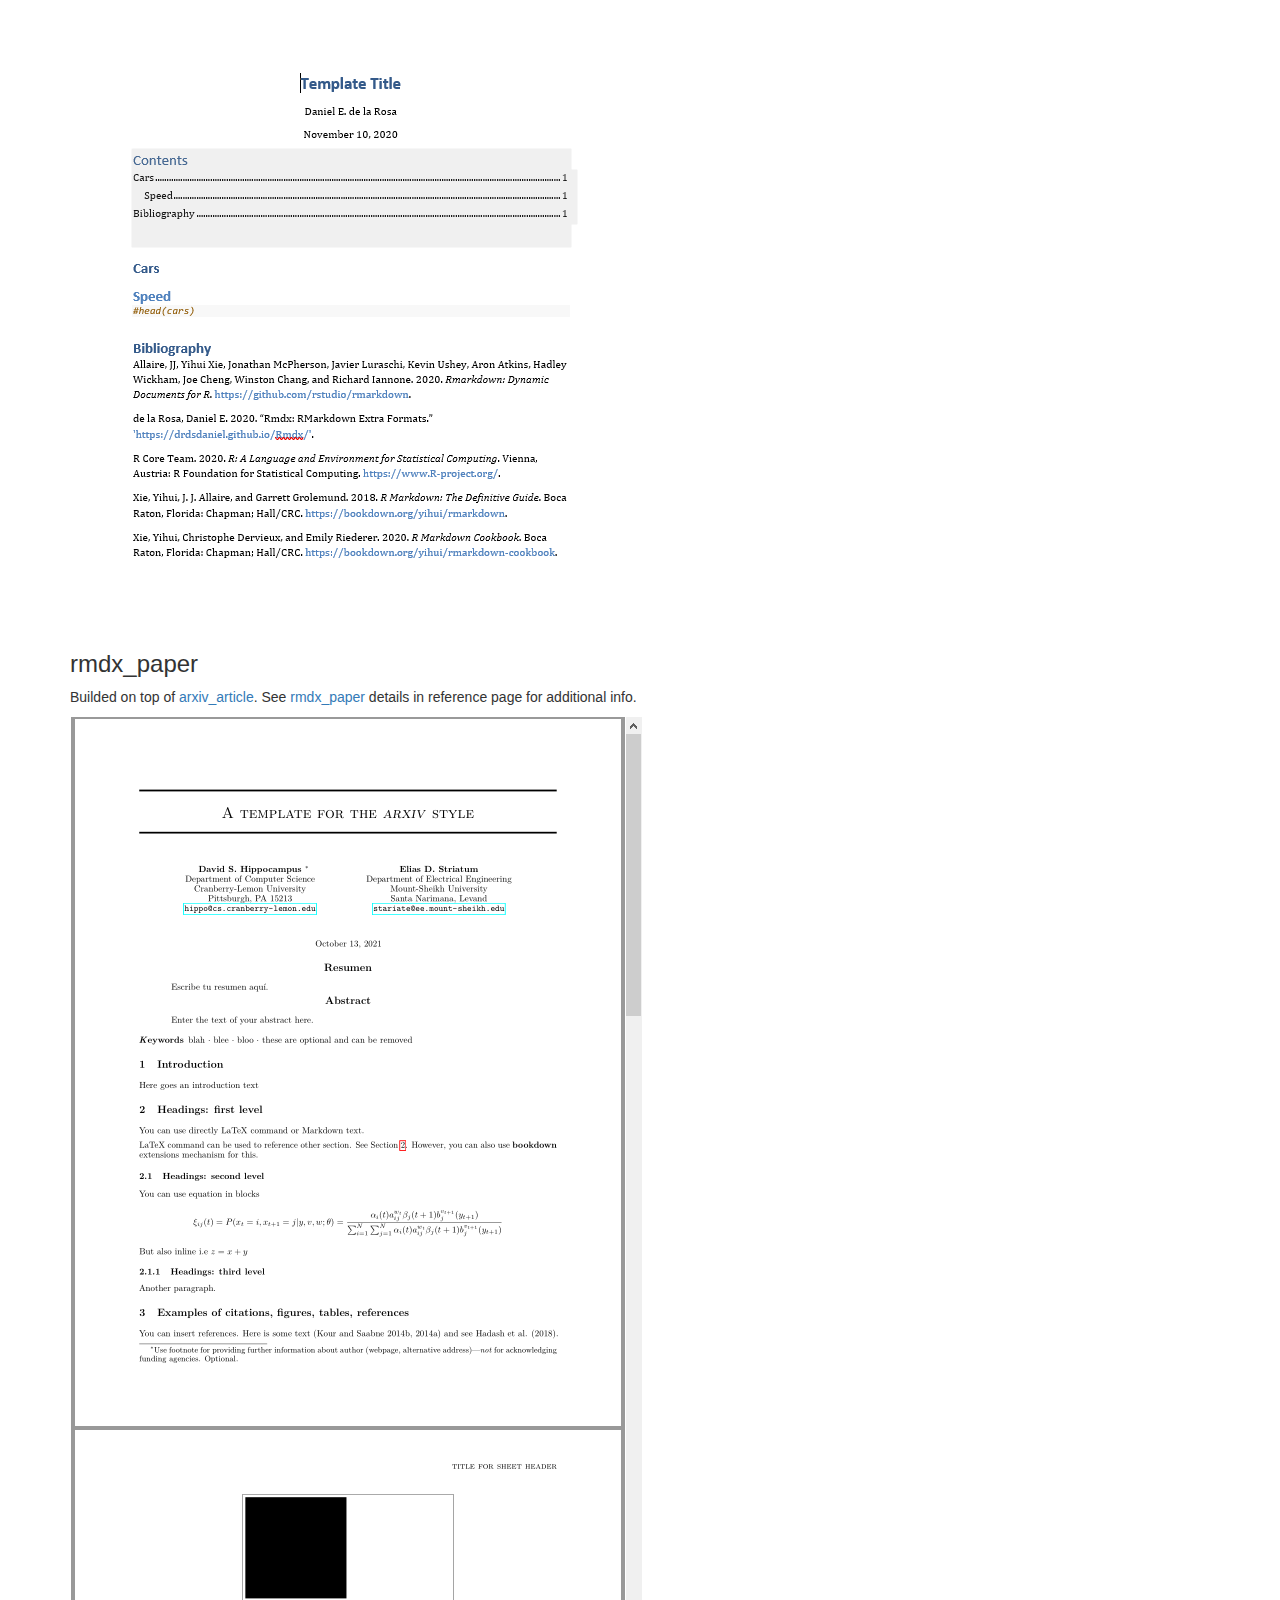
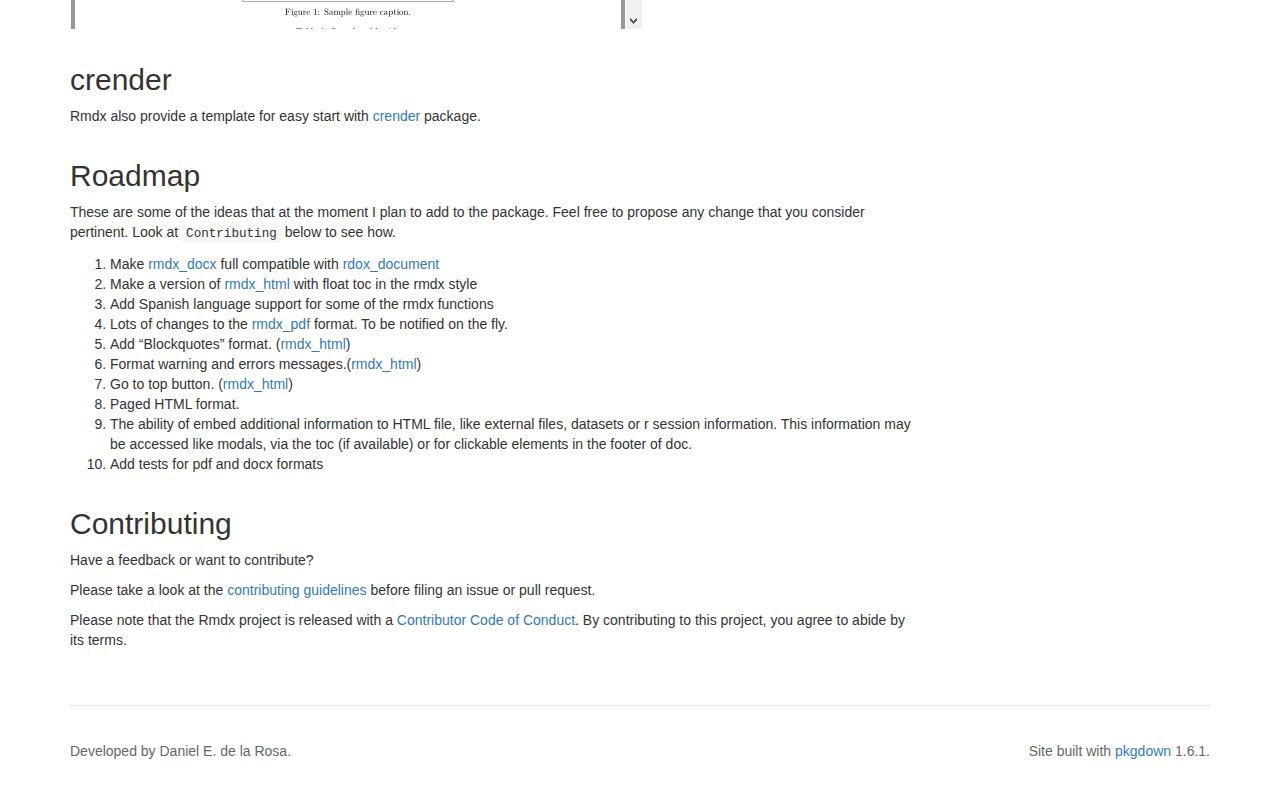
==== commit 3d01528c: "Built site for Rmdx: 0.12.0@e520c08" ====
--- a/index.html
+++ b/index.html
@@ -44,7 +44,7 @@
       </button>
       <span class="navbar-brand">
         <a class="navbar-link" href="index.html">Rmdx</a>
-        <span class="version label label-default" data-toggle="tooltip" data-placement="bottom" title="Released version">0.11.0</span>
+        <span class="version label label-default" data-toggle="tooltip" data-placement="bottom" title="Released version">0.12.0</span>
       </span>
     </div>
 
@@ -93,6 +93,7 @@
 <li>rmxd_html</li>
 <li>rmdx_docx</li>
 <li>rmdx_pdf</li>
+<li>rmdx_paper</li>
 </ul>
 <p>See examples for more details.</p>
 <div id="installation" class="section level2">
@@ -125,7 +126,7 @@
 <div class="sourceCode" id="cb2"><pre class="sourceCode yaml"><code class="sourceCode yaml"><span id="cb2-1"><a href="#cb2-1"></a><span class="pp">---</span></span>
 <span id="cb2-2"><a href="#cb2-2"></a><span class="fu">title</span><span class="kw">:</span><span class="at"> </span><span class="st">"Template Title"</span></span>
 <span id="cb2-3"><a href="#cb2-3"></a><span class="fu">author</span><span class="kw">:</span><span class="at"> </span><span class="st">"Daniel E. de la Rosa"</span></span>
-<span id="cb2-4"><a href="#cb2-4"></a><span class="fu">date</span><span class="kw">:</span><span class="at"> </span><span class="st">"marzo 04, 2021"</span></span>
+<span id="cb2-4"><a href="#cb2-4"></a><span class="fu">date</span><span class="kw">:</span><span class="at"> </span><span class="st">"November 02, 2021"</span></span>
 <span id="cb2-5"><a href="#cb2-5"></a><span class="fu">output</span><span class="kw">:</span><span class="at"> </span></span>
 <span id="cb2-6"><a href="#cb2-6"></a><span class="at">  Rmdx:</span><span class="fu">:rmdx_html</span><span class="kw">:</span></span>
 <span id="cb2-7"><a href="#cb2-7"></a><span class="at">    </span><span class="fu">footer_name</span><span class="kw">:</span><span class="at"> </span><span class="st">'Daniel E. de la Rosa'</span></span>
@@ -157,6 +158,12 @@
 <p>Builded on top of <a href="https://davidgohel.github.io/officedown/reference/rdocx_document.html">rdocx_document</a>. See <a href="https://drdsdaniel.github.io/Rmdx/reference/rmdx_docx.html">rmdx_docx</a> reference page for additional details.</p>
 <p><img src="reference/figures/docx.png"></p>
 </div>
+<div id="rmdx_paper" class="section level3">
+<h3 class="hasAnchor">
+<a href="#rmdx_paper" class="anchor"></a>rmdx_paper</h3>
+<p>Builded on top of <a href="https://pkgs.rstudio.com/rticles/reference/article.html">arxiv_article</a>. See <a href="https://drdsdaniel.github.io/Rmdx/reference/rmdx_docx.html">rmdx_paper</a> details in reference page for additional info.</p>
+<p><img src="reference/figures/paper.png"></p>
+</div>
 </div>
 <div id="crender" class="section level2">
 <h2 class="hasAnchor">
